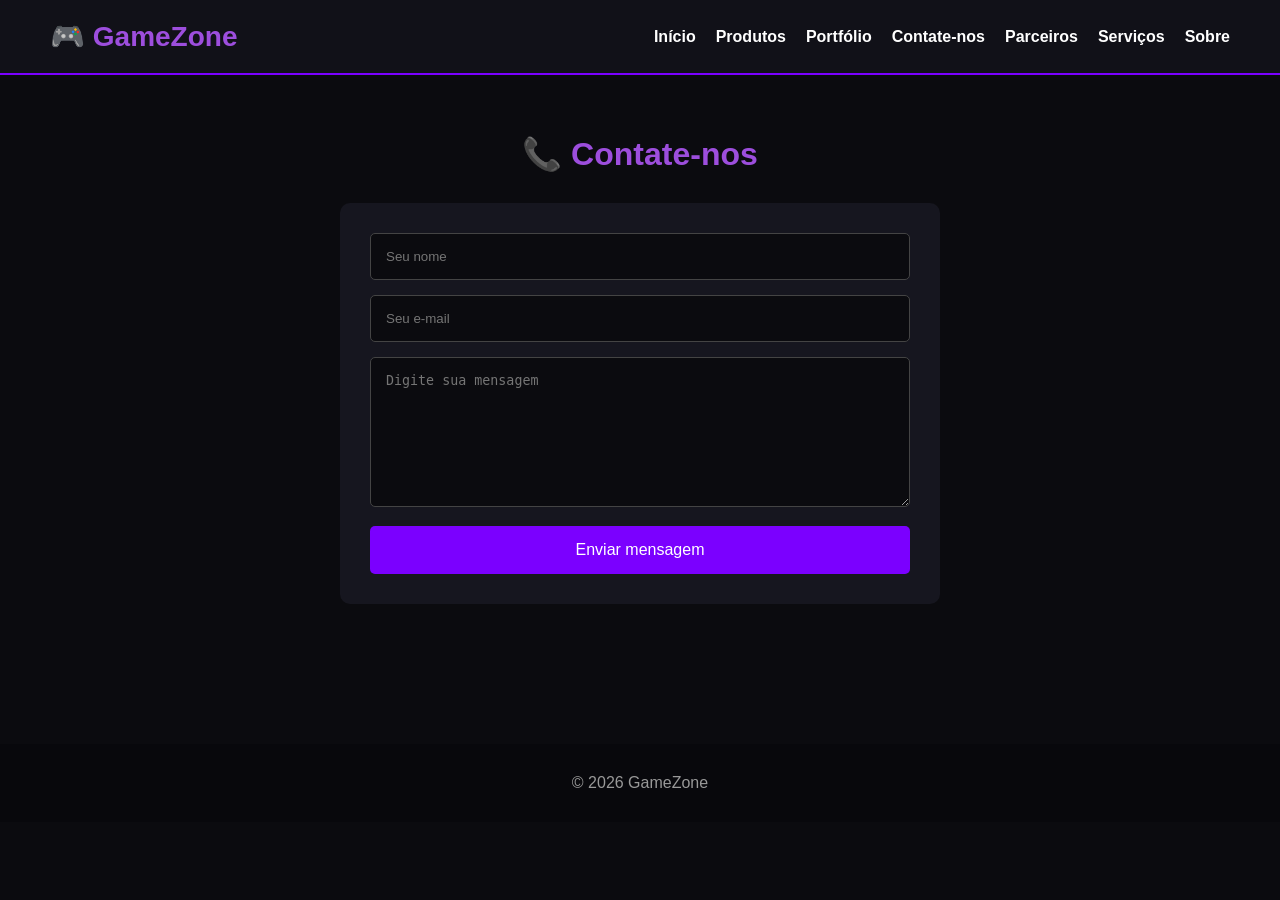
==== contate-nos.html @ f0b17eb0 "Initial commit" ====
<!DOCTYPE html>
<html lang="pt-BR">

<head>
    <meta charset="UTF-8">
    <meta name="viewport" content="width=device-width, initial-scale=1.0">
    <title>GameZone - Contate-nos</title>

    <style>
        * {
            margin: 0;
            padding: 0;
            box-sizing: border-box;
        }

        body {
            font-family: Arial, sans-serif;
            background: #0b0b0f;
            color: white;
        }

        header {
            background: #111118;
            padding: 20px 50px;
            display: flex;
            justify-content: space-between;
            align-items: center;
            border-bottom: 2px solid #7b00ff;
        }

        .logo {
            font-size: 28px;
            font-weight: bold;
            color: #9d4edd;
        }

        nav ul {
            list-style: none;
            display: flex;
            gap: 20px;
            flex-wrap: wrap;
        }

        nav a {
            color: white;
            text-decoration: none;
            font-weight: bold;
        }

        nav a:hover {
            color: #9d4edd;
        }

        main {
            padding: 60px 10%;
        }

        h1 {
            text-align: center;
            color: #9d4edd;
            margin-bottom: 30px;
        }

        form {
            max-width: 600px;
            margin: auto;
            background: #16161f;
            padding: 30px;
            border-radius: 10px;
        }

        input,
        textarea {
            width: 100%;
            padding: 15px;
            margin-bottom: 15px;
            background: #0b0b0f;
            border: 1px solid #444;
            color: white;
            border-radius: 5px;
        }

        textarea {
            height: 150px;
        }

        button {
            width: 100%;
            padding: 15px;
            background: #7b00ff;
            color: white;
            border: none;
            border-radius: 5px;
            cursor: pointer;
            font-size: 16px;
        }

        button:hover {
            background: #a64dff;
        }

        footer {
            margin-top: 80px;
            padding: 30px;
            text-align: center;
            background: #08080c;
            color: #999;
        }
    </style>
</head>

<body>

<header>

    <div class="logo">🎮 GameZone</div>

    <nav>
        <ul>
            <li><a href="index.html">Início</a></li>
            <li><a href="produtos.html">Produtos</a></li>
            <li><a href="portfolio.html">Portfólio</a></li>
            <li><a href="contate-nos.html">Contate-nos</a></li>
            <li><a href="parceiros.html">Parceiros</a></li>
            <li><a href="servicos.html">Serviços</a></li>
            <li><a href="sobre.html">Sobre</a></li>
        </ul>
    </nav>

</header>

<main>

    <h1>📞 Contate-nos</h1>

    <form>

        <input type="text" placeholder="Seu nome" required>

        <input type="email" placeholder="Seu e-mail" required>

        <textarea placeholder="Digite sua mensagem"></textarea>

        <button type="submit">
            Enviar mensagem
        </button>

    </form>

</main>

<footer>
    © 2026 GameZone
</footer>

</body>
</html>
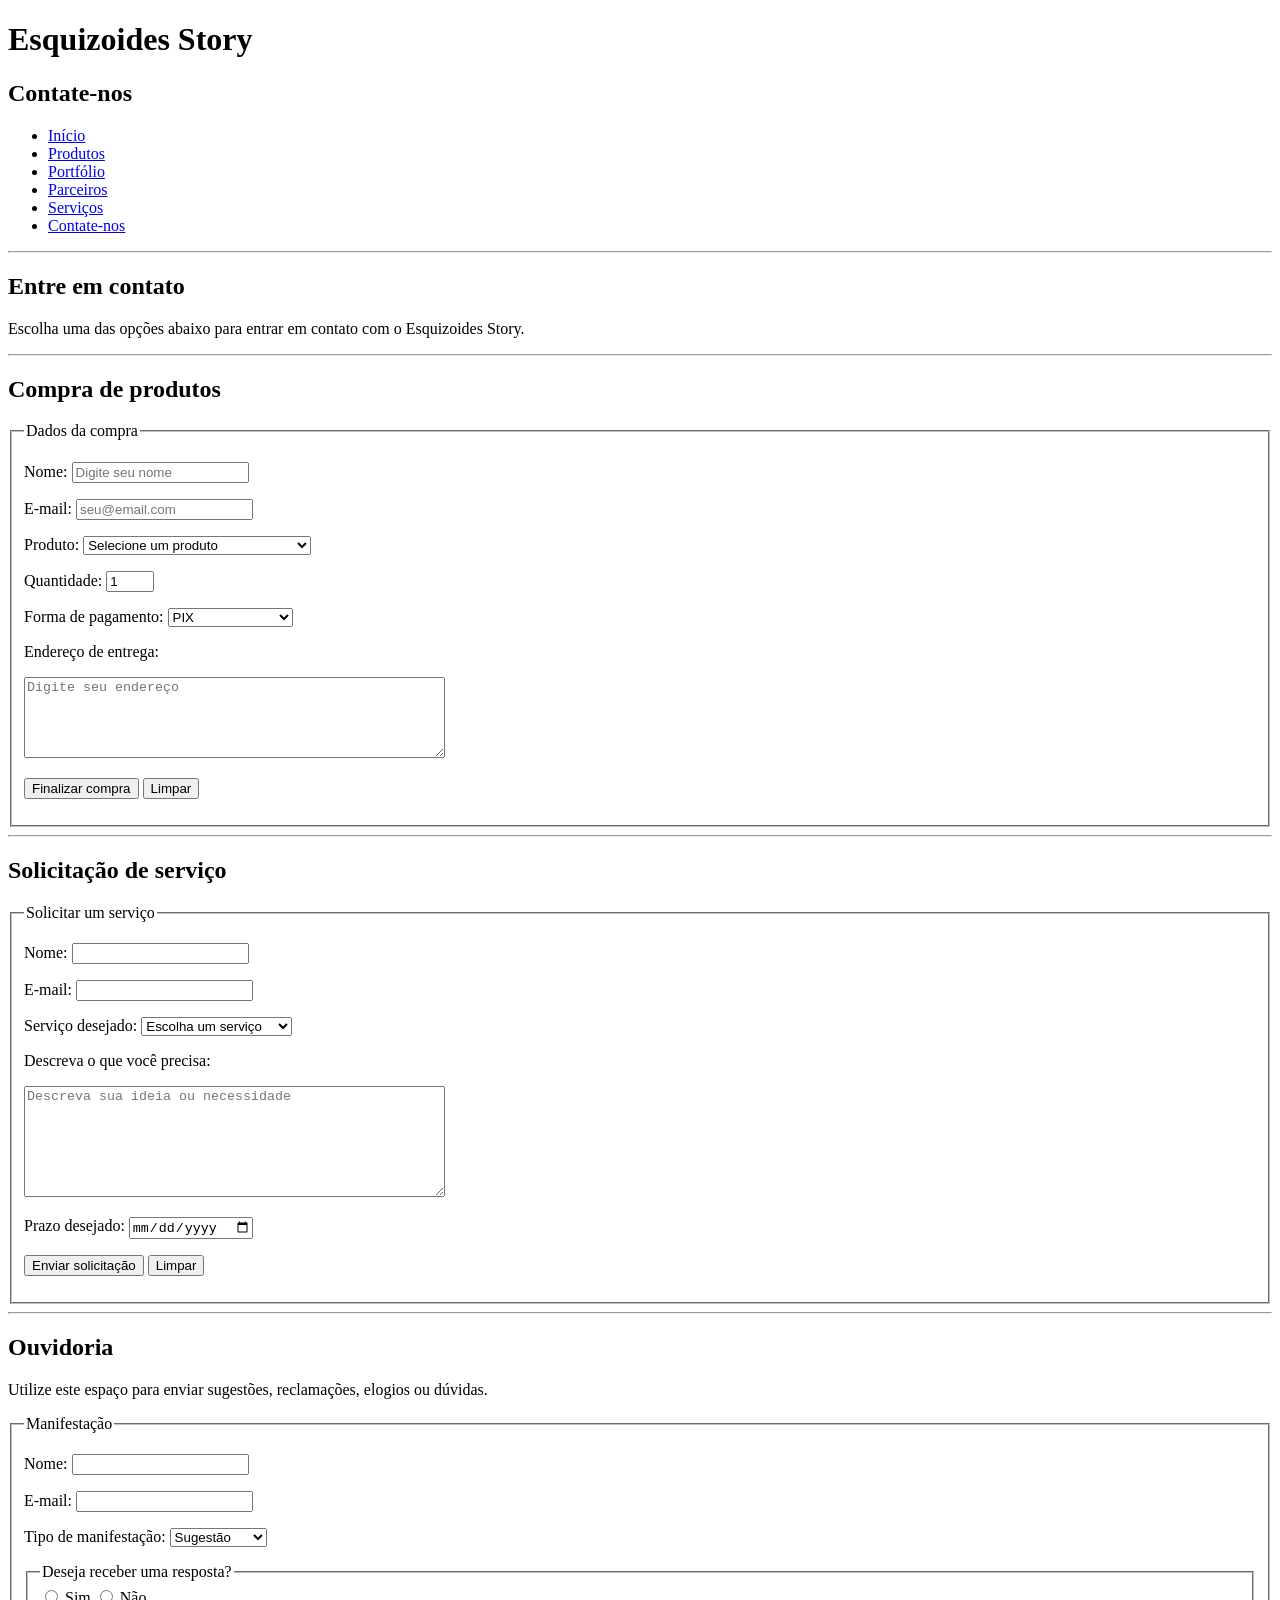
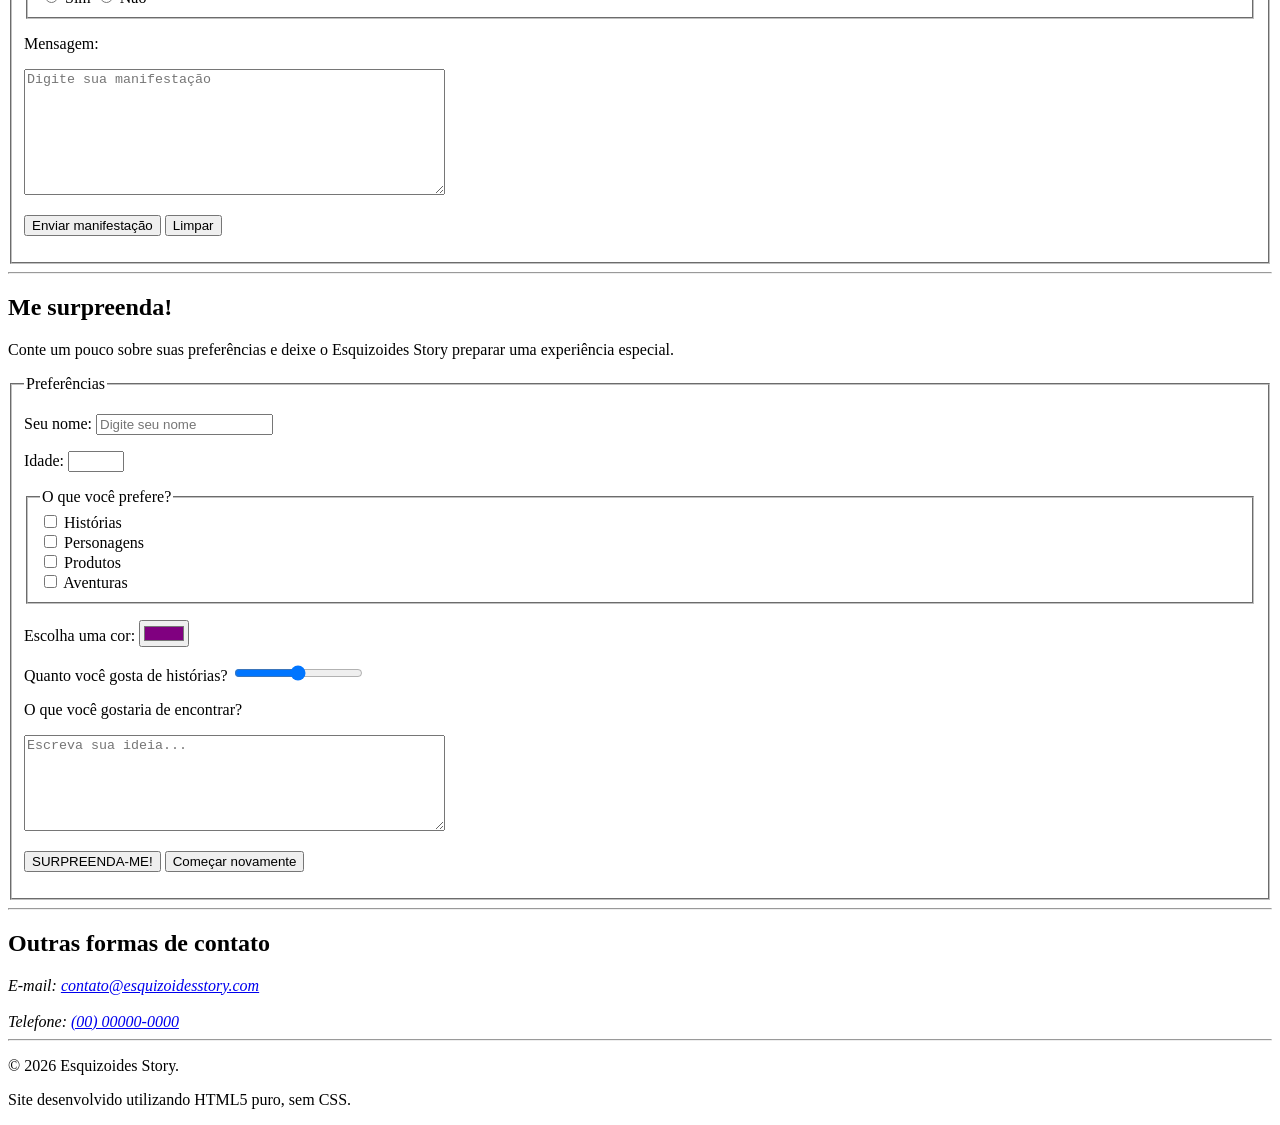
==== commit 84ad7204: "inverno" ====
--- a/contate-nos.html
+++ b/contate-nos.html
@@ -1,157 +1,660 @@
+
 <!DOCTYPE html>
 <html lang="pt-BR">
 
 <head>
     <meta charset="UTF-8">
     <meta name="viewport" content="width=device-width, initial-scale=1.0">
-    <title>GameZone - Contate-nos</title>
-
-    <style>
-        * {
-            margin: 0;
-            padding: 0;
-            box-sizing: border-box;
-        }
-
-        body {
-            font-family: Arial, sans-serif;
-            background: #0b0b0f;
-            color: white;
-        }
-
-        header {
-            background: #111118;
-            padding: 20px 50px;
-            display: flex;
-            justify-content: space-between;
-            align-items: center;
-            border-bottom: 2px solid #7b00ff;
-        }
-
-        .logo {
-            font-size: 28px;
-            font-weight: bold;
-            color: #9d4edd;
-        }
-
-        nav ul {
-            list-style: none;
-            display: flex;
-            gap: 20px;
-            flex-wrap: wrap;
-        }
-
-        nav a {
-            color: white;
-            text-decoration: none;
-            font-weight: bold;
-        }
-
-        nav a:hover {
-            color: #9d4edd;
-        }
-
-        main {
-            padding: 60px 10%;
-        }
-
-        h1 {
-            text-align: center;
-            color: #9d4edd;
-            margin-bottom: 30px;
-        }
-
-        form {
-            max-width: 600px;
-            margin: auto;
-            background: #16161f;
-            padding: 30px;
-            border-radius: 10px;
-        }
-
-        input,
-        textarea {
-            width: 100%;
-            padding: 15px;
-            margin-bottom: 15px;
-            background: #0b0b0f;
-            border: 1px solid #444;
-            color: white;
-            border-radius: 5px;
-        }
-
-        textarea {
-            height: 150px;
-        }
-
-        button {
-            width: 100%;
-            padding: 15px;
-            background: #7b00ff;
-            color: white;
-            border: none;
-            border-radius: 5px;
-            cursor: pointer;
-            font-size: 16px;
-        }
-
-        button:hover {
-            background: #a64dff;
-        }
-
-        footer {
-            margin-top: 80px;
-            padding: 30px;
-            text-align: center;
-            background: #08080c;
-            color: #999;
-        }
-    </style>
+    <meta name="description" content="Entre em contato com o Esquizoides Story.">
+    <title>Contate-nos - Esquizoides Story</title>
 </head>
 
 <body>
 
-<header>
-
-    <div class="logo">🎮 GameZone</div>
-
-    <nav>
-        <ul>
-            <li><a href="index.html">Início</a></li>
-            <li><a href="produtos.html">Produtos</a></li>
-            <li><a href="portfolio.html">Portfólio</a></li>
-            <li><a href="contate-nos.html">Contate-nos</a></li>
-            <li><a href="parceiros.html">Parceiros</a></li>
-            <li><a href="servicos.html">Serviços</a></li>
-            <li><a href="sobre.html">Sobre</a></li>
-        </ul>
-    </nav>
-
-</header>
-
-<main>
-
-    <h1>📞 Contate-nos</h1>
-
-    <form>
-
-        <input type="text" placeholder="Seu nome" required>
-
-        <input type="email" placeholder="Seu e-mail" required>
-
-        <textarea placeholder="Digite sua mensagem"></textarea>
-
-        <button type="submit">
-            Enviar mensagem
-        </button>
-
-    </form>
-
-</main>
-
-<footer>
-    © 2026 GameZone
-</footer>
+    <header>
+
+        <h1>Esquizoides Story</h1>
+        <h2>Contate-nos</h2>
+
+        <nav aria-label="Navegação principal">
+            <ul>
+                <li><a href="index.html">Início</a></li>
+                <li><a href="produtos.html">Produtos</a></li>
+                <li><a href="portfolio.html">Portfólio</a></li>
+                <li><a href="parceiros.html">Parceiros</a></li>
+                <li><a href="servicos.html">Serviços</a></li>
+                <li><a href="contate-nos.html">Contate-nos</a></li>
+            </ul>
+        </nav>
+
+    </header>
+
+    <hr>
+
+    <main>
+
+        <section>
+
+            <h2>Entre em contato</h2>
+
+            <p>
+                Escolha uma das opções abaixo para entrar
+                em contato com o Esquizoides Story.
+            </p>
+
+        </section>
+
+        <hr>
+
+        <!-- FORMULÁRIO DE COMPRA -->
+
+        <section>
+
+            <h2>Compra de produtos</h2>
+
+            <form>
+
+                <fieldset>
+
+                    <legend>Dados da compra</legend>
+
+                    <p>
+                        <label for="nome-compra">
+                            Nome:
+                        </label>
+
+                        <input
+                            type="text"
+                            id="nome-compra"
+                            name="nome-compra"
+                            placeholder="Digite seu nome"
+                            autocomplete="name"
+                            required
+                        >
+                    </p>
+
+                    <p>
+                        <label for="email-compra">
+                            E-mail:
+                        </label>
+
+                        <input
+                            type="email"
+                            id="email-compra"
+                            name="email-compra"
+                            placeholder="seu@email.com"
+                            autocomplete="email"
+                            required
+                        >
+                    </p>
+
+                    <p>
+                        <label for="produto">
+                            Produto:
+                        </label>
+
+                        <select
+                            id="produto"
+                            name="produto"
+                            required
+                        >
+
+                            <option value="">
+                                Selecione um produto
+                            </option>
+
+                            <option value="livro">
+                                Livro Esquizoides Story - R$ 49,90
+                            </option>
+
+                            <option value="camiseta">
+                                Camiseta Esquizoides - R$ 79,90
+                            </option>
+
+                            <option value="poster">
+                                Poster Esquizoides - R$ 29,90
+                            </option>
+
+                            <option value="kit">
+                                Kit Especial - R$ 119,90
+                            </option>
+
+                        </select>
+                    </p>
+
+                    <p>
+                        <label for="quantidade">
+                            Quantidade:
+                        </label>
+
+                        <input
+                            type="number"
+                            id="quantidade"
+                            name="quantidade"
+                            min="1"
+                            max="20"
+                            value="1"
+                            required
+                        >
+                    </p>
+
+                    <p>
+                        <label for="pagamento">
+                            Forma de pagamento:
+                        </label>
+
+                        <select
+                            id="pagamento"
+                            name="pagamento"
+                        >
+
+                            <option value="pix">PIX</option>
+                            <option value="credito">
+                                Cartão de crédito
+                            </option>
+                            <option value="debito">
+                                Cartão de débito
+                            </option>
+                            <option value="boleto">
+                                Boleto
+                            </option>
+
+                        </select>
+                    </p>
+
+                    <p>
+                        <label for="endereco">
+                            Endereço de entrega:
+                        </label>
+                    </p>
+
+                    <textarea
+                        id="endereco"
+                        name="endereco"
+                        rows="5"
+                        cols="50"
+                        placeholder="Digite seu endereço"
+                        autocomplete="street-address"
+                        required
+                    ></textarea>
+
+                    <p>
+                        <button type="submit">
+                            Finalizar compra
+                        </button>
+
+                        <button type="reset">
+                            Limpar
+                        </button>
+                    </p>
+
+                </fieldset>
+
+            </form>
+
+        </section>
+
+        <hr>
+
+        <!-- FORMULÁRIO DE SERVIÇO -->
+
+        <section>
+
+            <h2>Solicitação de serviço</h2>
+
+            <form>
+
+                <fieldset>
+
+                    <legend>Solicitar um serviço</legend>
+
+                    <p>
+                        <label for="nome-servico">
+                            Nome:
+                        </label>
+
+                        <input
+                            type="text"
+                            id="nome-servico"
+                            name="nome-servico"
+                            required
+                        >
+                    </p>
+
+                    <p>
+                        <label for="email-servico">
+                            E-mail:
+                        </label>
+
+                        <input
+                            type="email"
+                            id="email-servico"
+                            name="email-servico"
+                            required
+                        >
+                    </p>
+
+                    <p>
+                        <label for="tipo-servico">
+                            Serviço desejado:
+                        </label>
+
+                        <select
+                            id="tipo-servico"
+                            name="tipo-servico"
+                            required
+                        >
+
+                            <option value="">
+                                Escolha um serviço
+                            </option>
+
+                            <option value="conteudo">
+                                Criação de conteúdo
+                            </option>
+
+                            <option value="divulgacao">
+                                Divulgação
+                            </option>
+
+                            <option value="personalizado">
+                                Projeto personalizado
+                            </option>
+
+                            <option value="colaboracao">
+                                Colaboração
+                            </option>
+
+                        </select>
+                    </p>
+
+                    <p>
+                        <label for="descricao-servico">
+                            Descreva o que você precisa:
+                        </label>
+                    </p>
+
+                    <textarea
+                        id="descricao-servico"
+                        name="descricao-servico"
+                        rows="7"
+                        cols="50"
+                        placeholder="Descreva sua ideia ou necessidade"
+                        required
+                    ></textarea>
+
+                    <p>
+                        <label for="prazo">
+                            Prazo desejado:
+                        </label>
+
+                        <input
+                            type="date"
+                            id="prazo"
+                            name="prazo"
+                        >
+                    </p>
+
+                    <p>
+                        <button type="submit">
+                            Enviar solicitação
+                        </button>
+
+                        <button type="reset">
+                            Limpar
+                        </button>
+                    </p>
+
+                </fieldset>
+
+            </form>
+
+        </section>
+
+        <hr>
+
+        <!-- FORMULÁRIO DE OUVIDORIA -->
+
+        <section>
+
+            <h2>Ouvidoria</h2>
+
+            <p>
+                Utilize este espaço para enviar sugestões,
+                reclamações, elogios ou dúvidas.
+            </p>
+
+            <form>
+
+                <fieldset>
+
+                    <legend>Manifestação</legend>
+
+                    <p>
+                        <label for="nome-ouvidoria">
+                            Nome:
+                        </label>
+
+                        <input
+                            type="text"
+                            id="nome-ouvidoria"
+                            name="nome-ouvidoria"
+                        >
+                    </p>
+
+                    <p>
+                        <label for="email-ouvidoria">
+                            E-mail:
+                        </label>
+
+                        <input
+                            type="email"
+                            id="email-ouvidoria"
+                            name="email-ouvidoria"
+                        >
+                    </p>
+
+                    <p>
+                        <label for="tipo-manifestacao">
+                            Tipo de manifestação:
+                        </label>
+
+                        <select
+                            id="tipo-manifestacao"
+                            name="tipo-manifestacao"
+                            required
+                        >
+
+                            <option value="sugestao">
+                                Sugestão
+                            </option>
+
+                            <option value="reclamacao">
+                                Reclamação
+                            </option>
+
+                            <option value="elogio">
+                                Elogio
+                            </option>
+
+                            <option value="duvida">
+                                Dúvida
+                            </option>
+
+                            <option value="outro">
+                                Outro
+                            </option>
+
+                        </select>
+                    </p>
+
+                    <fieldset>
+
+                        <legend>
+                            Deseja receber uma resposta?
+                        </legend>
+
+                        <input
+                            type="radio"
+                            id="resposta-sim"
+                            name="resposta"
+                            value="sim"
+                        >
+
+                        <label for="resposta-sim">
+                            Sim
+                        </label>
+
+                        <input
+                            type="radio"
+                            id="resposta-nao"
+                            name="resposta"
+                            value="nao"
+                        >
+
+                        <label for="resposta-nao">
+                            Não
+                        </label>
+
+                    </fieldset>
+
+                    <p>
+                        <label for="mensagem-ouvidoria">
+                            Mensagem:
+                        </label>
+                    </p>
+
+                    <textarea
+                        id="mensagem-ouvidoria"
+                        name="mensagem-ouvidoria"
+                        rows="8"
+                        cols="50"
+                        placeholder="Digite sua manifestação"
+                        required
+                    ></textarea>
+
+                    <p>
+                        <button type="submit">
+                            Enviar manifestação
+                        </button>
+
+                        <button type="reset">
+                            Limpar
+                        </button>
+                    </p>
+
+                </fieldset>
+
+            </form>
+
+        </section>
+
+        <hr>
+
+        <!-- FORMULÁRIO ME SURPREENDA -->
+
+        <section>
+
+            <h2>Me surpreenda!</h2>
+
+            <p>
+                Conte um pouco sobre suas preferências e
+                deixe o Esquizoides Story preparar uma
+                experiência especial.
+            </p>
+
+            <form>
+
+                <fieldset>
+
+                    <legend>Preferências</legend>
+
+                    <p>
+                        <label for="nome-surpresa">
+                            Seu nome:
+                        </label>
+
+                        <input
+                            type="text"
+                            id="nome-surpresa"
+                            name="nome-surpresa"
+                            placeholder="Digite seu nome"
+                            required
+                        >
+                    </p>
+
+                    <p>
+                        <label for="idade">
+                            Idade:
+                        </label>
+
+                        <input
+                            type="number"
+                            id="idade"
+                            name="idade"
+                            min="1"
+                            max="120"
+                        >
+                    </p>
+
+                    <fieldset>
+
+                        <legend>
+                            O que você prefere?
+                        </legend>
+
+                        <input
+                            type="checkbox"
+                            id="preferencia-historias"
+                            name="preferencias"
+                            value="historias"
+                        >
+
+                        <label for="preferencia-historias">
+                            Histórias
+                        </label>
+
+                        <br>
+
+                        <input
+                            type="checkbox"
+                            id="preferencia-personagens"
+                            name="preferencias"
+                            value="personagens"
+                        >
+
+                        <label for="preferencia-personagens">
+                            Personagens
+                        </label>
+
+                        <br>
+
+                        <input
+                            type="checkbox"
+                            id="preferencia-produtos"
+                            name="preferencias"
+                            value="produtos"
+                        >
+
+                        <label for="preferencia-produtos">
+                            Produtos
+                        </label>
+
+                        <br>
+
+                        <input
+                            type="checkbox"
+                            id="preferencia-aventuras"
+                            name="preferencias"
+                            value="aventuras"
+                        >
+
+                        <label for="preferencia-aventuras">
+                            Aventuras
+                        </label>
+
+                    </fieldset>
+
+                    <p>
+                        <label for="cor">
+                            Escolha uma cor:
+                        </label>
+
+                        <input
+                            type="color"
+                            id="cor"
+                            name="cor"
+                            value="#800080"
+                        >
+                    </p>
+
+                    <p>
+                        <label for="nivel">
+                            Quanto você gosta de histórias?
+                        </label>
+
+                        <input
+                            type="range"
+                            id="nivel"
+                            name="nivel"
+                            min="0"
+                            max="10"
+                            value="5"
+                        >
+                    </p>
+
+                    <p>
+                        <label for="surpresa">
+                            O que você gostaria de encontrar?
+                        </label>
+                    </p>
+
+                    <textarea
+                        id="surpresa"
+                        name="surpresa"
+                        rows="6"
+                        cols="50"
+                        placeholder="Escreva sua ideia..."
+                    ></textarea>
+
+                    <p>
+                        <button type="submit">
+                            SURPREENDA-ME!
+                        </button>
+
+                        <button type="reset">
+                            Começar novamente
+                        </button>
+                    </p>
+
+                </fieldset>
+
+            </form>
+
+        </section>
+
+        <hr>
+
+        <section>
+
+            <h2>Outras formas de contato</h2>
+
+            <address>
+
+                E-mail:
+                <a href="mailto:contato@esquizoidesstory.com">
+                    contato@esquizoidesstory.com
+                </a>
+
+                <br><br>
+
+                Telefone:
+                <a href="tel:+5500000000000">
+                    (00) 00000-0000
+                </a>
+
+            </address>
+
+        </section>
+
+    </main>
+
+    <hr>
+
+    <footer>
+
+        <p>
+            &copy; 2026 Esquizoides Story.
+        </p>
+
+        <p>
+            Site desenvolvido utilizando HTML5 puro,
+            sem CSS.
+        </p>
+
+    </footer>
 
 </body>
+
 </html>
+
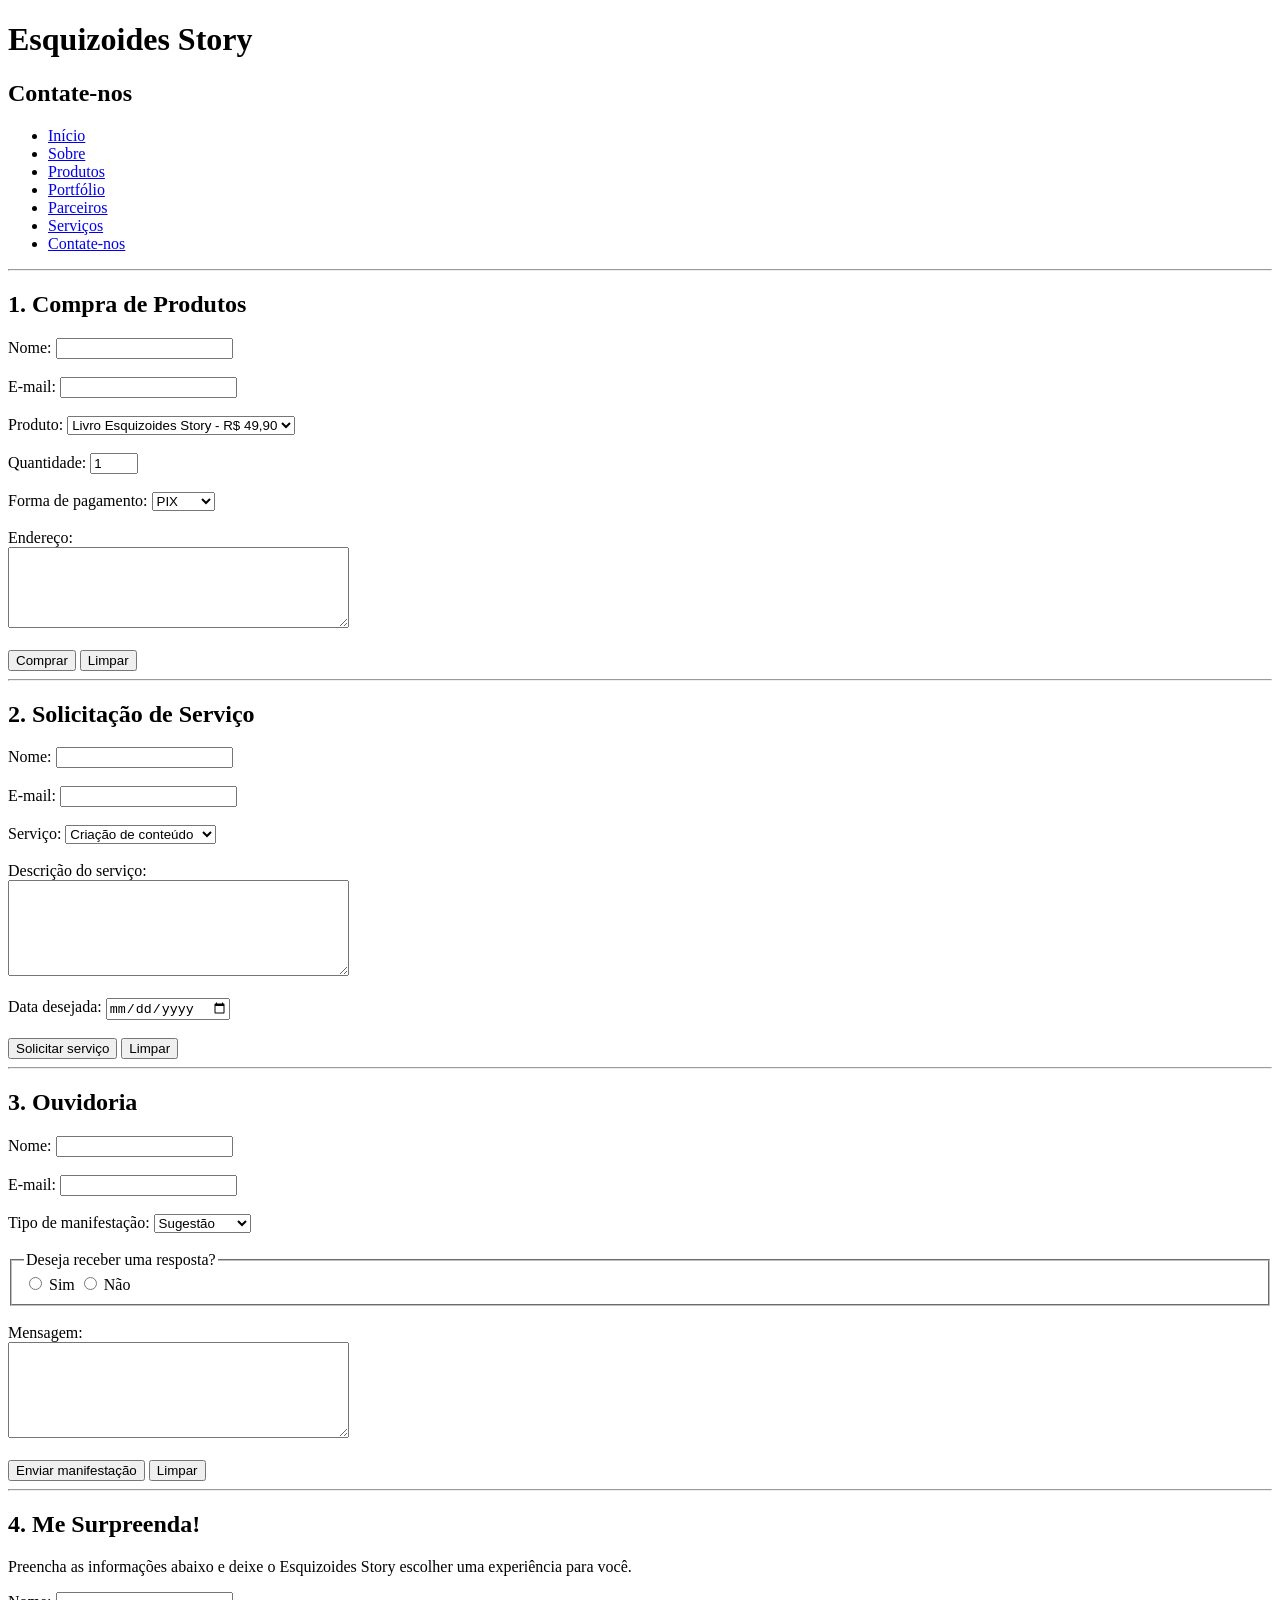
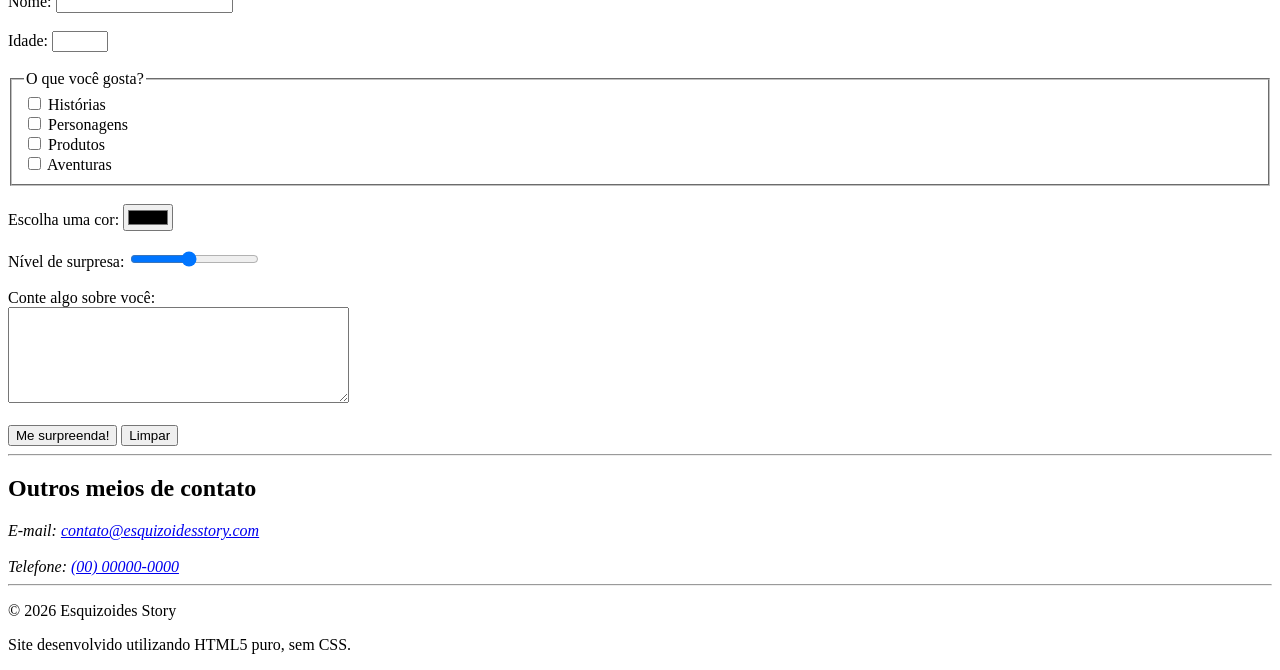
==== commit f456f53e: "again" ====
--- a/contate-nos.html
+++ b/contate-nos.html
@@ -1,11 +1,9 @@
-
 <!DOCTYPE html>
 <html lang="pt-BR">
 
 <head>
     <meta charset="UTF-8">
     <meta name="viewport" content="width=device-width, initial-scale=1.0">
-    <meta name="description" content="Entre em contato com o Esquizoides Story.">
     <title>Contate-nos - Esquizoides Story</title>
 </head>
 
@@ -16,9 +14,10 @@
         <h1>Esquizoides Story</h1>
         <h2>Contate-nos</h2>
 
-        <nav aria-label="Navegação principal">
+        <nav>
             <ul>
                 <li><a href="index.html">Início</a></li>
+                <li><a href="sobre.html">Sobre</a></li>
                 <li><a href="produtos.html">Produtos</a></li>
                 <li><a href="portfolio.html">Portfólio</a></li>
                 <li><a href="parceiros.html">Parceiros</a></li>
@@ -33,582 +32,492 @@
 
     <main>
 
+        <!-- FORMULÁRIO 1 -->
+
         <section>
 
-            <h2>Entre em contato</h2>
-
-            <p>
-                Escolha uma das opções abaixo para entrar
-                em contato com o Esquizoides Story.
-            </p>
+            <h2>1. Compra de Produtos</h2>
+
+            <form>
+
+                <label for="nomeCompra">
+                    Nome:
+                </label>
+
+                <input
+                    type="text"
+                    id="nomeCompra"
+                    name="nomeCompra"
+                    required
+                >
+
+                <br><br>
+
+                <label for="emailCompra">
+                    E-mail:
+                </label>
+
+                <input
+                    type="email"
+                    id="emailCompra"
+                    name="emailCompra"
+                    required
+                >
+
+                <br><br>
+
+                <label for="produto">
+                    Produto:
+                </label>
+
+                <select id="produto" name="produto">
+
+                    <option value="livro">
+                        Livro Esquizoides Story - R$ 49,90
+                    </option>
+
+                    <option value="camiseta">
+                        Camiseta - R$ 79,90
+                    </option>
+
+                    <option value="poster">
+                        Poster - R$ 29,90
+                    </option>
+
+                    <option value="kit">
+                        Kit Especial - R$ 119,90
+                    </option>
+
+                </select>
+
+                <br><br>
+
+                <label for="quantidade">
+                    Quantidade:
+                </label>
+
+                <input
+                    type="number"
+                    id="quantidade"
+                    name="quantidade"
+                    min="1"
+                    max="20"
+                    value="1"
+                >
+
+                <br><br>
+
+                <label for="pagamento">
+                    Forma de pagamento:
+                </label>
+
+                <select id="pagamento" name="pagamento">
+
+                    <option value="pix">PIX</option>
+                    <option value="cartao">Cartão</option>
+                    <option value="boleto">Boleto</option>
+
+                </select>
+
+                <br><br>
+
+                <label for="endereco">
+                    Endereço:
+                </label>
+
+                <br>
+
+                <textarea
+                    id="endereco"
+                    name="endereco"
+                    rows="5"
+                    cols="40"
+                ></textarea>
+
+                <br><br>
+
+                <button type="submit">
+                    Comprar
+                </button>
+
+                <button type="reset">
+                    Limpar
+                </button>
+
+            </form>
 
         </section>
 
         <hr>
 
-        <!-- FORMULÁRIO DE COMPRA -->
+        <!-- FORMULÁRIO 2 -->
 
         <section>
 
-            <h2>Compra de produtos</h2>
+            <h2>2. Solicitação de Serviço</h2>
 
             <form>
 
+                <label for="nomeServico">
+                    Nome:
+                </label>
+
+                <input
+                    type="text"
+                    id="nomeServico"
+                    name="nomeServico"
+                    required
+                >
+
+                <br><br>
+
+                <label for="emailServico">
+                    E-mail:
+                </label>
+
+                <input
+                    type="email"
+                    id="emailServico"
+                    name="emailServico"
+                    required
+                >
+
+                <br><br>
+
+                <label for="tipoServico">
+                    Serviço:
+                </label>
+
+                <select
+                    id="tipoServico"
+                    name="tipoServico"
+                >
+
+                    <option value="conteudo">
+                        Criação de conteúdo
+                    </option>
+
+                    <option value="divulgacao">
+                        Divulgação
+                    </option>
+
+                    <option value="personalizado">
+                        Projeto personalizado
+                    </option>
+
+                    <option value="colaboracao">
+                        Colaboração
+                    </option>
+
+                </select>
+
+                <br><br>
+
+                <label for="descricaoServico">
+                    Descrição do serviço:
+                </label>
+
+                <br>
+
+                <textarea
+                    id="descricaoServico"
+                    name="descricaoServico"
+                    rows="6"
+                    cols="40"
+                ></textarea>
+
+                <br><br>
+
+                <label for="dataServico">
+                    Data desejada:
+                </label>
+
+                <input
+                    type="date"
+                    id="dataServico"
+                    name="dataServico"
+                >
+
+                <br><br>
+
+                <button type="submit">
+                    Solicitar serviço
+                </button>
+
+                <button type="reset">
+                    Limpar
+                </button>
+
+            </form>
+
+        </section>
+
+        <hr>
+
+        <!-- FORMULÁRIO 3 -->
+
+        <section>
+
+            <h2>3. Ouvidoria</h2>
+
+            <form>
+
+                <label for="nomeOuvidoria">
+                    Nome:
+                </label>
+
+                <input
+                    type="text"
+                    id="nomeOuvidoria"
+                    name="nomeOuvidoria"
+                >
+
+                <br><br>
+
+                <label for="emailOuvidoria">
+                    E-mail:
+                </label>
+
+                <input
+                    type="email"
+                    id="emailOuvidoria"
+                    name="emailOuvidoria"
+                >
+
+                <br><br>
+
+                <label for="tipoManifestacao">
+                    Tipo de manifestação:
+                </label>
+
+                <select
+                    id="tipoManifestacao"
+                    name="tipoManifestacao"
+                >
+
+                    <option value="sugestao">
+                        Sugestão
+                    </option>
+
+                    <option value="reclamacao">
+                        Reclamação
+                    </option>
+
+                    <option value="elogio">
+                        Elogio
+                    </option>
+
+                    <option value="duvida">
+                        Dúvida
+                    </option>
+
+                    <option value="outro">
+                        Outro
+                    </option>
+
+                </select>
+
+                <br><br>
+
                 <fieldset>
 
-                    <legend>Dados da compra</legend>
-
-                    <p>
-                        <label for="nome-compra">
-                            Nome:
-                        </label>
-
-                        <input
-                            type="text"
-                            id="nome-compra"
-                            name="nome-compra"
-                            placeholder="Digite seu nome"
-                            autocomplete="name"
-                            required
-                        >
-                    </p>
-
-                    <p>
-                        <label for="email-compra">
-                            E-mail:
-                        </label>
-
-                        <input
-                            type="email"
-                            id="email-compra"
-                            name="email-compra"
-                            placeholder="seu@email.com"
-                            autocomplete="email"
-                            required
-                        >
-                    </p>
-
-                    <p>
-                        <label for="produto">
-                            Produto:
-                        </label>
-
-                        <select
-                            id="produto"
-                            name="produto"
-                            required
-                        >
-
-                            <option value="">
-                                Selecione um produto
-                            </option>
-
-                            <option value="livro">
-                                Livro Esquizoides Story - R$ 49,90
-                            </option>
-
-                            <option value="camiseta">
-                                Camiseta Esquizoides - R$ 79,90
-                            </option>
-
-                            <option value="poster">
-                                Poster Esquizoides - R$ 29,90
-                            </option>
-
-                            <option value="kit">
-                                Kit Especial - R$ 119,90
-                            </option>
-
-                        </select>
-                    </p>
-
-                    <p>
-                        <label for="quantidade">
-                            Quantidade:
-                        </label>
-
-                        <input
-                            type="number"
-                            id="quantidade"
-                            name="quantidade"
-                            min="1"
-                            max="20"
-                            value="1"
-                            required
-                        >
-                    </p>
-
-                    <p>
-                        <label for="pagamento">
-                            Forma de pagamento:
-                        </label>
-
-                        <select
-                            id="pagamento"
-                            name="pagamento"
-                        >
-
-                            <option value="pix">PIX</option>
-                            <option value="credito">
-                                Cartão de crédito
-                            </option>
-                            <option value="debito">
-                                Cartão de débito
-                            </option>
-                            <option value="boleto">
-                                Boleto
-                            </option>
-
-                        </select>
-                    </p>
-
-                    <p>
-                        <label for="endereco">
-                            Endereço de entrega:
-                        </label>
-                    </p>
-
-                    <textarea
-                        id="endereco"
-                        name="endereco"
-                        rows="5"
-                        cols="50"
-                        placeholder="Digite seu endereço"
-                        autocomplete="street-address"
-                        required
-                    ></textarea>
-
-                    <p>
-                        <button type="submit">
-                            Finalizar compra
-                        </button>
-
-                        <button type="reset">
-                            Limpar
-                        </button>
-                    </p>
-
-                </fieldset>
-
-            </form>
-
-        </section>
-
-        <hr>
-
-        <!-- FORMULÁRIO DE SERVIÇO -->
-
-        <section>
-
-            <h2>Solicitação de serviço</h2>
-
-            <form>
-
-                <fieldset>
-
-                    <legend>Solicitar um serviço</legend>
-
-                    <p>
-                        <label for="nome-servico">
-                            Nome:
-                        </label>
-
-                        <input
-                            type="text"
-                            id="nome-servico"
-                            name="nome-servico"
-                            required
-                        >
-                    </p>
-
-                    <p>
-                        <label for="email-servico">
-                            E-mail:
-                        </label>
-
-                        <input
-                            type="email"
-                            id="email-servico"
-                            name="email-servico"
-                            required
-                        >
-                    </p>
-
-                    <p>
-                        <label for="tipo-servico">
-                            Serviço desejado:
-                        </label>
-
-                        <select
-                            id="tipo-servico"
-                            name="tipo-servico"
-                            required
-                        >
-
-                            <option value="">
-                                Escolha um serviço
-                            </option>
-
-                            <option value="conteudo">
-                                Criação de conteúdo
-                            </option>
-
-                            <option value="divulgacao">
-                                Divulgação
-                            </option>
-
-                            <option value="personalizado">
-                                Projeto personalizado
-                            </option>
-
-                            <option value="colaboracao">
-                                Colaboração
-                            </option>
-
-                        </select>
-                    </p>
-
-                    <p>
-                        <label for="descricao-servico">
-                            Descreva o que você precisa:
-                        </label>
-                    </p>
-
-                    <textarea
-                        id="descricao-servico"
-                        name="descricao-servico"
-                        rows="7"
-                        cols="50"
-                        placeholder="Descreva sua ideia ou necessidade"
-                        required
-                    ></textarea>
-
-                    <p>
-                        <label for="prazo">
-                            Prazo desejado:
-                        </label>
-
-                        <input
-                            type="date"
-                            id="prazo"
-                            name="prazo"
-                        >
-                    </p>
-
-                    <p>
-                        <button type="submit">
-                            Enviar solicitação
-                        </button>
-
-                        <button type="reset">
-                            Limpar
-                        </button>
-                    </p>
-
-                </fieldset>
-
-            </form>
-
-        </section>
-
-        <hr>
-
-        <!-- FORMULÁRIO DE OUVIDORIA -->
-
-        <section>
-
-            <h2>Ouvidoria</h2>
-
-            <p>
-                Utilize este espaço para enviar sugestões,
-                reclamações, elogios ou dúvidas.
-            </p>
-
-            <form>
-
-                <fieldset>
-
-                    <legend>Manifestação</legend>
-
-                    <p>
-                        <label for="nome-ouvidoria">
-                            Nome:
-                        </label>
-
-                        <input
-                            type="text"
-                            id="nome-ouvidoria"
-                            name="nome-ouvidoria"
-                        >
-                    </p>
-
-                    <p>
-                        <label for="email-ouvidoria">
-                            E-mail:
-                        </label>
-
-                        <input
-                            type="email"
-                            id="email-ouvidoria"
-                            name="email-ouvidoria"
-                        >
-                    </p>
-
-                    <p>
-                        <label for="tipo-manifestacao">
-                            Tipo de manifestação:
-                        </label>
-
-                        <select
-                            id="tipo-manifestacao"
-                            name="tipo-manifestacao"
-                            required
-                        >
-
-                            <option value="sugestao">
-                                Sugestão
-                            </option>
-
-                            <option value="reclamacao">
-                                Reclamação
-                            </option>
-
-                            <option value="elogio">
-                                Elogio
-                            </option>
-
-                            <option value="duvida">
-                                Dúvida
-                            </option>
-
-                            <option value="outro">
-                                Outro
-                            </option>
-
-                        </select>
-                    </p>
-
-                    <fieldset>
-
-                        <legend>
-                            Deseja receber uma resposta?
-                        </legend>
-
+                    <legend>
+                        Deseja receber uma resposta?
+                    </legend>
+
+                    <label>
                         <input
                             type="radio"
-                            id="resposta-sim"
                             name="resposta"
                             value="sim"
                         >
-
-                        <label for="resposta-sim">
-                            Sim
-                        </label>
-
+                        Sim
+                    </label>
+
+                    <label>
                         <input
                             type="radio"
-                            id="resposta-nao"
                             name="resposta"
                             value="nao"
                         >
-
-                        <label for="resposta-nao">
-                            Não
-                        </label>
-
-                    </fieldset>
-
-                    <p>
-                        <label for="mensagem-ouvidoria">
-                            Mensagem:
-                        </label>
-                    </p>
-
-                    <textarea
-                        id="mensagem-ouvidoria"
-                        name="mensagem-ouvidoria"
-                        rows="8"
-                        cols="50"
-                        placeholder="Digite sua manifestação"
-                        required
-                    ></textarea>
-
-                    <p>
-                        <button type="submit">
-                            Enviar manifestação
-                        </button>
-
-                        <button type="reset">
-                            Limpar
-                        </button>
-                    </p>
+                        Não
+                    </label>
 
                 </fieldset>
 
+                <br>
+
+                <label for="mensagemOuvidoria">
+                    Mensagem:
+                </label>
+
+                <br>
+
+                <textarea
+                    id="mensagemOuvidoria"
+                    name="mensagemOuvidoria"
+                    rows="6"
+                    cols="40"
+                ></textarea>
+
+                <br><br>
+
+                <button type="submit">
+                    Enviar manifestação
+                </button>
+
+                <button type="reset">
+                    Limpar
+                </button>
+
             </form>
 
         </section>
 
         <hr>
 
-        <!-- FORMULÁRIO ME SURPREENDA -->
+        <!-- FORMULÁRIO 4 -->
 
         <section>
 
-            <h2>Me surpreenda!</h2>
+            <h2>4. Me Surpreenda!</h2>
 
             <p>
-                Conte um pouco sobre suas preferências e
-                deixe o Esquizoides Story preparar uma
-                experiência especial.
+                Preencha as informações abaixo e deixe
+                o Esquizoides Story escolher uma experiência
+                para você.
             </p>
 
             <form>
 
+                <label for="nomeSurpresa">
+                    Nome:
+                </label>
+
+                <input
+                    type="text"
+                    id="nomeSurpresa"
+                    name="nomeSurpresa"
+                >
+
+                <br><br>
+
+                <label for="idade">
+                    Idade:
+                </label>
+
+                <input
+                    type="number"
+                    id="idade"
+                    name="idade"
+                    min="1"
+                    max="120"
+                >
+
+                <br><br>
+
                 <fieldset>
 
-                    <legend>Preferências</legend>
-
-                    <p>
-                        <label for="nome-surpresa">
-                            Seu nome:
-                        </label>
-
-                        <input
-                            type="text"
-                            id="nome-surpresa"
-                            name="nome-surpresa"
-                            placeholder="Digite seu nome"
-                            required
-                        >
-                    </p>
-
-                    <p>
-                        <label for="idade">
-                            Idade:
-                        </label>
-
-                        <input
-                            type="number"
-                            id="idade"
-                            name="idade"
-                            min="1"
-                            max="120"
-                        >
-                    </p>
-
-                    <fieldset>
-
-                        <legend>
-                            O que você prefere?
-                        </legend>
-
+                    <legend>
+                        O que você gosta?
+                    </legend>
+
+                    <label>
                         <input
                             type="checkbox"
-                            id="preferencia-historias"
-                            name="preferencias"
+                            name="preferencia"
                             value="historias"
                         >
-
-                        <label for="preferencia-historias">
-                            Histórias
-                        </label>
-
-                        <br>
-
+                        Histórias
+                    </label>
+
+                    <br>
+
+                    <label>
                         <input
                             type="checkbox"
-                            id="preferencia-personagens"
-                            name="preferencias"
+                            name="preferencia"
                             value="personagens"
                         >
-
-                        <label for="preferencia-personagens">
-                            Personagens
-                        </label>
-
-                        <br>
-
+                        Personagens
+                    </label>
+
+                    <br>
+
+                    <label>
                         <input
                             type="checkbox"
-                            id="preferencia-produtos"
-                            name="preferencias"
+                            name="preferencia"
                             value="produtos"
                         >
-
-                        <label for="preferencia-produtos">
-                            Produtos
-                        </label>
-
-                        <br>
-
+                        Produtos
+                    </label>
+
+                    <br>
+
+                    <label>
                         <input
                             type="checkbox"
-                            id="preferencia-aventuras"
-                            name="preferencias"
+                            name="preferencia"
                             value="aventuras"
                         >
-
-                        <label for="preferencia-aventuras">
-                            Aventuras
-                        </label>
-
-                    </fieldset>
-
-                    <p>
-                        <label for="cor">
-                            Escolha uma cor:
-                        </label>
-
-                        <input
-                            type="color"
-                            id="cor"
-                            name="cor"
-                            value="#800080"
-                        >
-                    </p>
-
-                    <p>
-                        <label for="nivel">
-                            Quanto você gosta de histórias?
-                        </label>
-
-                        <input
-                            type="range"
-                            id="nivel"
-                            name="nivel"
-                            min="0"
-                            max="10"
-                            value="5"
-                        >
-                    </p>
-
-                    <p>
-                        <label for="surpresa">
-                            O que você gostaria de encontrar?
-                        </label>
-                    </p>
-
-                    <textarea
-                        id="surpresa"
-                        name="surpresa"
-                        rows="6"
-                        cols="50"
-                        placeholder="Escreva sua ideia..."
-                    ></textarea>
-
-                    <p>
-                        <button type="submit">
-                            SURPREENDA-ME!
-                        </button>
-
-                        <button type="reset">
-                            Começar novamente
-                        </button>
-                    </p>
+                        Aventuras
+                    </label>
 
                 </fieldset>
 
+                <br>
+
+                <label for="cor">
+                    Escolha uma cor:
+                </label>
+
+                <input
+                    type="color"
+                    id="cor"
+                    name="cor"
+                >
+
+                <br><br>
+
+                <label for="nivel">
+                    Nível de surpresa:
+                </label>
+
+                <input
+                    type="range"
+                    id="nivel"
+                    name="nivel"
+                    min="1"
+                    max="10"
+                    value="5"
+                >
+
+                <br><br>
+
+                <label for="preferencias">
+                    Conte algo sobre você:
+                </label>
+
+                <br>
+
+                <textarea
+                    id="preferencias"
+                    name="preferencias"
+                    rows="6"
+                    cols="40"
+                ></textarea>
+
+                <br><br>
+
+                <button type="submit">
+                    Me surpreenda!
+                </button>
+
+                <button type="reset">
+                    Limpar
+                </button>
+
             </form>
 
         </section>
@@ -617,7 +526,7 @@
 
         <section>
 
-            <h2>Outras formas de contato</h2>
+            <h2>Outros meios de contato</h2>
 
             <address>
 
@@ -643,9 +552,7 @@
 
     <footer>
 
-        <p>
-            &copy; 2026 Esquizoides Story.
-        </p>
+        <p>&copy; 2026 Esquizoides Story</p>
 
         <p>
             Site desenvolvido utilizando HTML5 puro,
@@ -656,5 +563,4 @@
 
 </body>
 
-</html>
-
+</html>
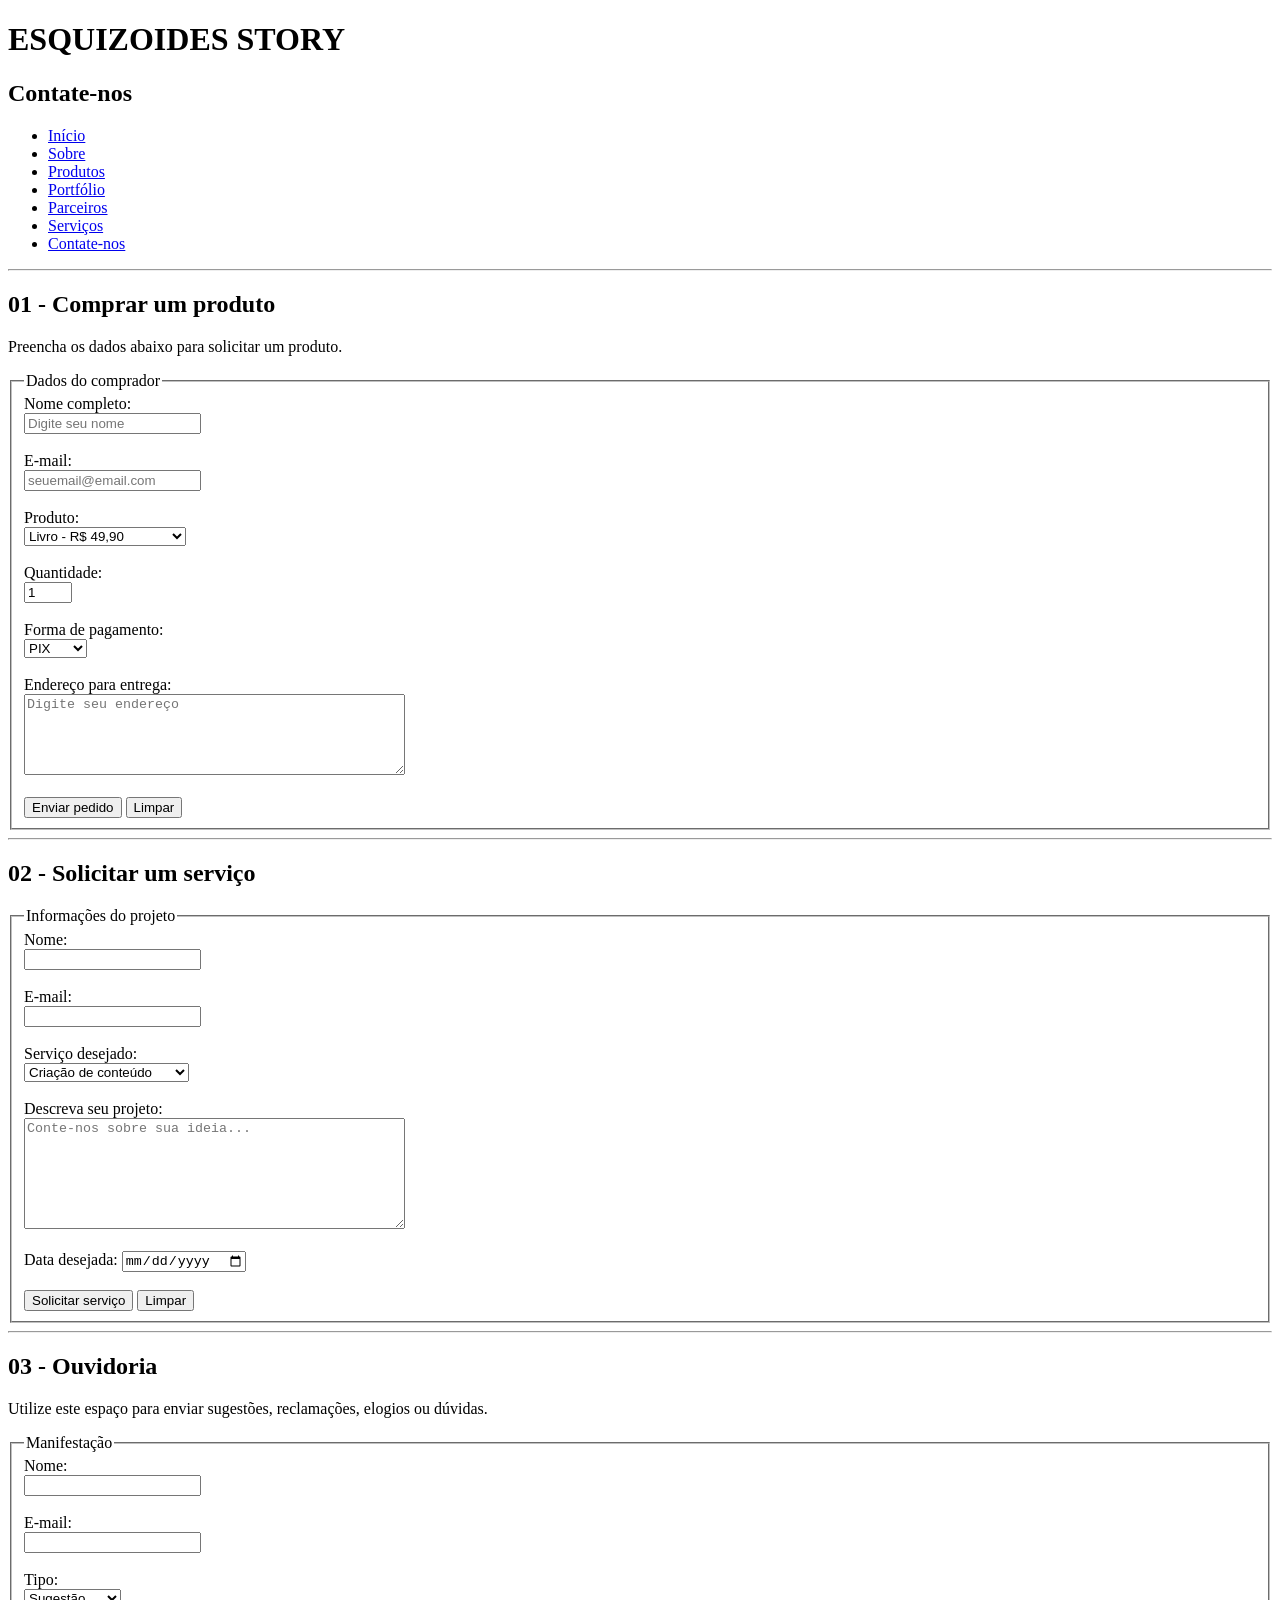
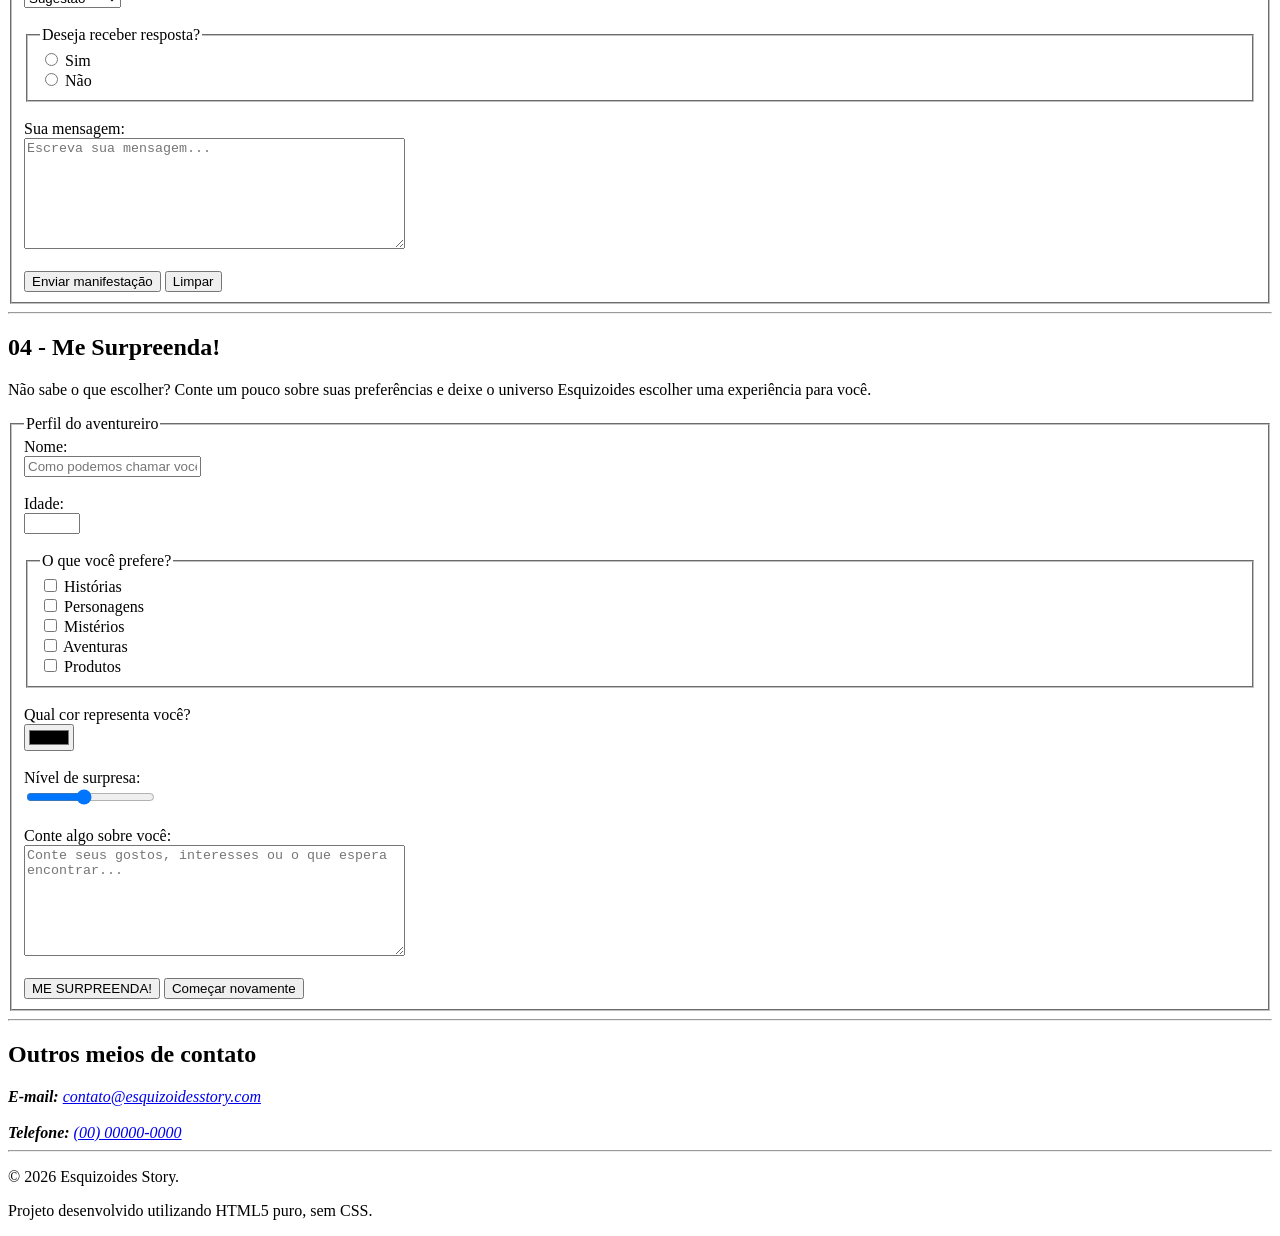
==== commit 7db58923: "cj" ====
--- a/contate-nos.html
+++ b/contate-nos.html
@@ -2,20 +2,29 @@
 <html lang="pt-BR">
 
 <head>
+
     <meta charset="UTF-8">
     <meta name="viewport" content="width=device-width, initial-scale=1.0">
+
+    <meta name="description"
+        content="Entre em contato com o Esquizoides Story.">
+
     <title>Contate-nos - Esquizoides Story</title>
+
 </head>
 
 <body>
 
     <header>
 
-        <h1>Esquizoides Story</h1>
+        <h1>ESQUIZOIDES STORY</h1>
+
         <h2>Contate-nos</h2>
 
         <nav>
+
             <ul>
+
                 <li><a href="index.html">Início</a></li>
                 <li><a href="sobre.html">Sobre</a></li>
                 <li><a href="produtos.html">Produtos</a></li>
@@ -23,7 +32,9 @@
                 <li><a href="parceiros.html">Parceiros</a></li>
                 <li><a href="servicos.html">Serviços</a></li>
                 <li><a href="contate-nos.html">Contate-nos</a></li>
+
             </ul>
+
         </nav>
 
     </header>
@@ -36,113 +47,152 @@
 
         <section>
 
-            <h2>1. Compra de Produtos</h2>
+            <h2>01 - Comprar um produto</h2>
+
+            <p>
+                Preencha os dados abaixo para solicitar um produto.
+            </p>
 
             <form>
 
-                <label for="nomeCompra">
-                    Nome:
-                </label>
-
-                <input
-                    type="text"
-                    id="nomeCompra"
-                    name="nomeCompra"
-                    required
-                >
-
-                <br><br>
-
-                <label for="emailCompra">
-                    E-mail:
-                </label>
-
-                <input
-                    type="email"
-                    id="emailCompra"
-                    name="emailCompra"
-                    required
-                >
-
-                <br><br>
-
-                <label for="produto">
-                    Produto:
-                </label>
-
-                <select id="produto" name="produto">
-
-                    <option value="livro">
-                        Livro Esquizoides Story - R$ 49,90
-                    </option>
-
-                    <option value="camiseta">
-                        Camiseta - R$ 79,90
-                    </option>
-
-                    <option value="poster">
-                        Poster - R$ 29,90
-                    </option>
-
-                    <option value="kit">
-                        Kit Especial - R$ 119,90
-                    </option>
-
-                </select>
-
-                <br><br>
-
-                <label for="quantidade">
-                    Quantidade:
-                </label>
-
-                <input
-                    type="number"
-                    id="quantidade"
-                    name="quantidade"
-                    min="1"
-                    max="20"
-                    value="1"
-                >
-
-                <br><br>
-
-                <label for="pagamento">
-                    Forma de pagamento:
-                </label>
-
-                <select id="pagamento" name="pagamento">
-
-                    <option value="pix">PIX</option>
-                    <option value="cartao">Cartão</option>
-                    <option value="boleto">Boleto</option>
-
-                </select>
-
-                <br><br>
-
-                <label for="endereco">
-                    Endereço:
-                </label>
-
-                <br>
-
-                <textarea
-                    id="endereco"
-                    name="endereco"
-                    rows="5"
-                    cols="40"
-                ></textarea>
-
-                <br><br>
-
-                <button type="submit">
-                    Comprar
-                </button>
-
-                <button type="reset">
-                    Limpar
-                </button>
+                <fieldset>
+
+                    <legend>
+                        Dados do comprador
+                    </legend>
+
+                    <label for="nomeCompra">
+                        Nome completo:
+                    </label>
+
+                    <br>
+
+                    <input
+                        type="text"
+                        id="nomeCompra"
+                        name="nomeCompra"
+                        placeholder="Digite seu nome"
+                        required
+                    >
+
+                    <br><br>
+
+                    <label for="emailCompra">
+                        E-mail:
+                    </label>
+
+                    <br>
+
+                    <input
+                        type="email"
+                        id="emailCompra"
+                        name="emailCompra"
+                        placeholder="seuemail@email.com"
+                        required
+                    >
+
+                    <br><br>
+
+                    <label for="produtoCompra">
+                        Produto:
+                    </label>
+
+                    <br>
+
+                    <select
+                        id="produtoCompra"
+                        name="produtoCompra"
+                    >
+
+                        <option value="livro">
+                            Livro - R$ 49,90
+                        </option>
+
+                        <option value="camiseta">
+                            Camiseta - R$ 79,90
+                        </option>
+
+                        <option value="poster">
+                            Poster - R$ 29,90
+                        </option>
+
+                        <option value="kit">
+                            Kit Mistério - R$ 119,90
+                        </option>
+
+                    </select>
+
+                    <br><br>
+
+                    <label for="quantidade">
+                        Quantidade:
+                    </label>
+
+                    <br>
+
+                    <input
+                        type="number"
+                        id="quantidade"
+                        name="quantidade"
+                        min="1"
+                        max="20"
+                        value="1"
+                    >
+
+                    <br><br>
+
+                    <label for="pagamento">
+                        Forma de pagamento:
+                    </label>
+
+                    <br>
+
+                    <select
+                        id="pagamento"
+                        name="pagamento"
+                    >
+
+                        <option value="pix">
+                            PIX
+                        </option>
+
+                        <option value="cartao">
+                            Cartão
+                        </option>
+
+                        <option value="boleto">
+                            Boleto
+                        </option>
+
+                    </select>
+
+                    <br><br>
+
+                    <label for="endereco">
+                        Endereço para entrega:
+                    </label>
+
+                    <br>
+
+                    <textarea
+                        id="endereco"
+                        name="endereco"
+                        rows="5"
+                        cols="45"
+                        placeholder="Digite seu endereço"
+                    ></textarea>
+
+                    <br><br>
+
+                    <button type="submit">
+                        Enviar pedido
+                    </button>
+
+                    <button type="reset">
+                        Limpar
+                    </button>
+
+                </fieldset>
 
             </form>
 
@@ -154,99 +204,118 @@
 
         <section>
 
-            <h2>2. Solicitação de Serviço</h2>
+            <h2>02 - Solicitar um serviço</h2>
 
             <form>
 
-                <label for="nomeServico">
-                    Nome:
-                </label>
-
-                <input
-                    type="text"
-                    id="nomeServico"
-                    name="nomeServico"
-                    required
-                >
-
-                <br><br>
-
-                <label for="emailServico">
-                    E-mail:
-                </label>
-
-                <input
-                    type="email"
-                    id="emailServico"
-                    name="emailServico"
-                    required
-                >
-
-                <br><br>
-
-                <label for="tipoServico">
-                    Serviço:
-                </label>
-
-                <select
-                    id="tipoServico"
-                    name="tipoServico"
-                >
-
-                    <option value="conteudo">
-                        Criação de conteúdo
-                    </option>
-
-                    <option value="divulgacao">
-                        Divulgação
-                    </option>
-
-                    <option value="personalizado">
-                        Projeto personalizado
-                    </option>
-
-                    <option value="colaboracao">
-                        Colaboração
-                    </option>
-
-                </select>
-
-                <br><br>
-
-                <label for="descricaoServico">
-                    Descrição do serviço:
-                </label>
-
-                <br>
-
-                <textarea
-                    id="descricaoServico"
-                    name="descricaoServico"
-                    rows="6"
-                    cols="40"
-                ></textarea>
-
-                <br><br>
-
-                <label for="dataServico">
-                    Data desejada:
-                </label>
-
-                <input
-                    type="date"
-                    id="dataServico"
-                    name="dataServico"
-                >
-
-                <br><br>
-
-                <button type="submit">
-                    Solicitar serviço
-                </button>
-
-                <button type="reset">
-                    Limpar
-                </button>
+                <fieldset>
+
+                    <legend>
+                        Informações do projeto
+                    </legend>
+
+                    <label for="nomeServico">
+                        Nome:
+                    </label>
+
+                    <br>
+
+                    <input
+                        type="text"
+                        id="nomeServico"
+                        name="nomeServico"
+                        required
+                    >
+
+                    <br><br>
+
+                    <label for="emailServico">
+                        E-mail:
+                    </label>
+
+                    <br>
+
+                    <input
+                        type="email"
+                        id="emailServico"
+                        name="emailServico"
+                        required
+                    >
+
+                    <br><br>
+
+                    <label for="tipoServico">
+                        Serviço desejado:
+                    </label>
+
+                    <br>
+
+                    <select
+                        id="tipoServico"
+                        name="tipoServico"
+                    >
+
+                        <option value="conteudo">
+                            Criação de conteúdo
+                        </option>
+
+                        <option value="personagem">
+                            Criação de personagem
+                        </option>
+
+                        <option value="roteiro">
+                            Criação de roteiro
+                        </option>
+
+                        <option value="divulgacao">
+                            Divulgação
+                        </option>
+
+                        <option value="personalizado">
+                            Projeto personalizado
+                        </option>
+
+                    </select>
+
+                    <br><br>
+
+                    <label for="descricaoServico">
+                        Descreva seu projeto:
+                    </label>
+
+                    <br>
+
+                    <textarea
+                        id="descricaoServico"
+                        name="descricaoServico"
+                        rows="7"
+                        cols="45"
+                        placeholder="Conte-nos sobre sua ideia..."
+                    ></textarea>
+
+                    <br><br>
+
+                    <label for="dataServico">
+                        Data desejada:
+                    </label>
+
+                    <input
+                        type="date"
+                        id="dataServico"
+                        name="dataServico"
+                    >
+
+                    <br><br>
+
+                    <button type="submit">
+                        Solicitar serviço
+                    </button>
+
+                    <button type="reset">
+                        Limpar
+                    </button>
+
+                </fieldset>
 
             </form>
 
@@ -258,118 +327,146 @@
 
         <section>
 
-            <h2>3. Ouvidoria</h2>
+            <h2>03 - Ouvidoria</h2>
+
+            <p>
+                Utilize este espaço para enviar sugestões,
+                reclamações, elogios ou dúvidas.
+            </p>
 
             <form>
 
-                <label for="nomeOuvidoria">
-                    Nome:
-                </label>
-
-                <input
-                    type="text"
-                    id="nomeOuvidoria"
-                    name="nomeOuvidoria"
-                >
-
-                <br><br>
-
-                <label for="emailOuvidoria">
-                    E-mail:
-                </label>
-
-                <input
-                    type="email"
-                    id="emailOuvidoria"
-                    name="emailOuvidoria"
-                >
-
-                <br><br>
-
-                <label for="tipoManifestacao">
-                    Tipo de manifestação:
-                </label>
-
-                <select
-                    id="tipoManifestacao"
-                    name="tipoManifestacao"
-                >
-
-                    <option value="sugestao">
-                        Sugestão
-                    </option>
-
-                    <option value="reclamacao">
-                        Reclamação
-                    </option>
-
-                    <option value="elogio">
-                        Elogio
-                    </option>
-
-                    <option value="duvida">
-                        Dúvida
-                    </option>
-
-                    <option value="outro">
-                        Outro
-                    </option>
-
-                </select>
-
-                <br><br>
-
                 <fieldset>
 
                     <legend>
-                        Deseja receber uma resposta?
+                        Manifestação
                     </legend>
 
-                    <label>
-                        <input
-                            type="radio"
-                            name="resposta"
-                            value="sim"
-                        >
-                        Sim
-                    </label>
-
-                    <label>
-                        <input
-                            type="radio"
-                            name="resposta"
-                            value="nao"
-                        >
-                        Não
-                    </label>
+                    <label for="nomeOuvidoria">
+                        Nome:
+                    </label>
+
+                    <br>
+
+                    <input
+                        type="text"
+                        id="nomeOuvidoria"
+                        name="nomeOuvidoria"
+                    >
+
+                    <br><br>
+
+                    <label for="emailOuvidoria">
+                        E-mail:
+                    </label>
+
+                    <br>
+
+                    <input
+                        type="email"
+                        id="emailOuvidoria"
+                        name="emailOuvidoria"
+                    >
+
+                    <br><br>
+
+                    <label for="manifestacao">
+                        Tipo:
+                    </label>
+
+                    <br>
+
+                    <select
+                        id="manifestacao"
+                        name="manifestacao"
+                    >
+
+                        <option value="sugestao">
+                            Sugestão
+                        </option>
+
+                        <option value="reclamacao">
+                            Reclamação
+                        </option>
+
+                        <option value="elogio">
+                            Elogio
+                        </option>
+
+                        <option value="duvida">
+                            Dúvida
+                        </option>
+
+                        <option value="outro">
+                            Outro
+                        </option>
+
+                    </select>
+
+                    <br><br>
+
+                    <fieldset>
+
+                        <legend>
+                            Deseja receber resposta?
+                        </legend>
+
+                        <label>
+
+                            <input
+                                type="radio"
+                                name="resposta"
+                                value="sim"
+                            >
+
+                            Sim
+
+                        </label>
+
+                        <br>
+
+                        <label>
+
+                            <input
+                                type="radio"
+                                name="resposta"
+                                value="nao"
+                            >
+
+                            Não
+
+                        </label>
+
+                    </fieldset>
+
+                    <br>
+
+                    <label for="mensagem">
+                        Sua mensagem:
+                    </label>
+
+                    <br>
+
+                    <textarea
+                        id="mensagem"
+                        name="mensagem"
+                        rows="7"
+                        cols="45"
+                        placeholder="Escreva sua mensagem..."
+                    ></textarea>
+
+                    <br><br>
+
+                    <button type="submit">
+                        Enviar manifestação
+                    </button>
+
+                    <button type="reset">
+                        Limpar
+                    </button>
 
                 </fieldset>
 
-                <br>
-
-                <label for="mensagemOuvidoria">
-                    Mensagem:
-                </label>
-
-                <br>
-
-                <textarea
-                    id="mensagemOuvidoria"
-                    name="mensagemOuvidoria"
-                    rows="6"
-                    cols="40"
-                ></textarea>
-
-                <br><br>
-
-                <button type="submit">
-                    Enviar manifestação
-                </button>
-
-                <button type="reset">
-                    Limpar
-                </button>
-
             </form>
 
         </section>
@@ -380,144 +477,188 @@
 
         <section>
 
-            <h2>4. Me Surpreenda!</h2>
+            <h2>04 - Me Surpreenda!</h2>
 
             <p>
-                Preencha as informações abaixo e deixe
-                o Esquizoides Story escolher uma experiência
-                para você.
+                Não sabe o que escolher? Conte um pouco sobre
+                suas preferências e deixe o universo Esquizoides
+                escolher uma experiência para você.
             </p>
 
             <form>
 
-                <label for="nomeSurpresa">
-                    Nome:
-                </label>
-
-                <input
-                    type="text"
-                    id="nomeSurpresa"
-                    name="nomeSurpresa"
-                >
-
-                <br><br>
-
-                <label for="idade">
-                    Idade:
-                </label>
-
-                <input
-                    type="number"
-                    id="idade"
-                    name="idade"
-                    min="1"
-                    max="120"
-                >
-
-                <br><br>
-
                 <fieldset>
 
                     <legend>
-                        O que você gosta?
+                        Perfil do aventureiro
                     </legend>
 
-                    <label>
-                        <input
-                            type="checkbox"
-                            name="preferencia"
-                            value="historias"
-                        >
-                        Histórias
-                    </label>
-
-                    <br>
-
-                    <label>
-                        <input
-                            type="checkbox"
-                            name="preferencia"
-                            value="personagens"
-                        >
-                        Personagens
-                    </label>
-
-                    <br>
-
-                    <label>
-                        <input
-                            type="checkbox"
-                            name="preferencia"
-                            value="produtos"
-                        >
-                        Produtos
-                    </label>
-
-                    <br>
-
-                    <label>
-                        <input
-                            type="checkbox"
-                            name="preferencia"
-                            value="aventuras"
-                        >
-                        Aventuras
-                    </label>
+                    <label for="nomeSurpresa">
+                        Nome:
+                    </label>
+
+                    <br>
+
+                    <input
+                        type="text"
+                        id="nomeSurpresa"
+                        name="nomeSurpresa"
+                        placeholder="Como podemos chamar você?"
+                    >
+
+                    <br><br>
+
+                    <label for="idade">
+                        Idade:
+                    </label>
+
+                    <br>
+
+                    <input
+                        type="number"
+                        id="idade"
+                        name="idade"
+                        min="1"
+                        max="120"
+                    >
+
+                    <br><br>
+
+                    <fieldset>
+
+                        <legend>
+                            O que você prefere?
+                        </legend>
+
+                        <label>
+
+                            <input
+                                type="checkbox"
+                                name="preferencia"
+                                value="historias"
+                            >
+
+                            Histórias
+
+                        </label>
+
+                        <br>
+
+                        <label>
+
+                            <input
+                                type="checkbox"
+                                name="preferencia"
+                                value="personagens"
+                            >
+
+                            Personagens
+
+                        </label>
+
+                        <br>
+
+                        <label>
+
+                            <input
+                                type="checkbox"
+                                name="preferencia"
+                                value="misterios"
+                            >
+
+                            Mistérios
+
+                        </label>
+
+                        <br>
+
+                        <label>
+
+                            <input
+                                type="checkbox"
+                                name="preferencia"
+                                value="aventuras"
+                            >
+
+                            Aventuras
+
+                        </label>
+
+                        <br>
+
+                        <label>
+
+                            <input
+                                type="checkbox"
+                                name="preferencia"
+                                value="produtos"
+                            >
+
+                            Produtos
+
+                        </label>
+
+                    </fieldset>
+
+                    <br>
+
+                    <label for="cor">
+                        Qual cor representa você?
+                    </label>
+
+                    <br>
+
+                    <input
+                        type="color"
+                        id="cor"
+                        name="cor"
+                    >
+
+                    <br><br>
+
+                    <label for="surpresa">
+                        Nível de surpresa:
+                    </label>
+
+                    <br>
+
+                    <input
+                        type="range"
+                        id="surpresa"
+                        name="surpresa"
+                        min="1"
+                        max="10"
+                        value="5"
+                    >
+
+                    <br><br>
+
+                    <label for="sobreVoce">
+                        Conte algo sobre você:
+                    </label>
+
+                    <br>
+
+                    <textarea
+                        id="sobreVoce"
+                        name="sobreVoce"
+                        rows="7"
+                        cols="45"
+                        placeholder="Conte seus gostos, interesses ou o que espera encontrar..."
+                    ></textarea>
+
+                    <br><br>
+
+                    <button type="submit">
+                        ME SURPREENDA!
+                    </button>
+
+                    <button type="reset">
+                        Começar novamente
+                    </button>
 
                 </fieldset>
 
-                <br>
-
-                <label for="cor">
-                    Escolha uma cor:
-                </label>
-
-                <input
-                    type="color"
-                    id="cor"
-                    name="cor"
-                >
-
-                <br><br>
-
-                <label for="nivel">
-                    Nível de surpresa:
-                </label>
-
-                <input
-                    type="range"
-                    id="nivel"
-                    name="nivel"
-                    min="1"
-                    max="10"
-                    value="5"
-                >
-
-                <br><br>
-
-                <label for="preferencias">
-                    Conte algo sobre você:
-                </label>
-
-                <br>
-
-                <textarea
-                    id="preferencias"
-                    name="preferencias"
-                    rows="6"
-                    cols="40"
-                ></textarea>
-
-                <br><br>
-
-                <button type="submit">
-                    Me surpreenda!
-                </button>
-
-                <button type="reset">
-                    Limpar
-                </button>
-
             </form>
 
         </section>
@@ -530,14 +671,16 @@
 
             <address>
 
-                E-mail:
+                <strong>E-mail:</strong>
+
                 <a href="mailto:contato@esquizoidesstory.com">
                     contato@esquizoidesstory.com
                 </a>
 
                 <br><br>
 
-                Telefone:
+                <strong>Telefone:</strong>
+
                 <a href="tel:+5500000000000">
                     (00) 00000-0000
                 </a>
@@ -552,10 +695,12 @@
 
     <footer>
 
-        <p>&copy; 2026 Esquizoides Story</p>
-
         <p>
-            Site desenvolvido utilizando HTML5 puro,
+            &copy; 2026 Esquizoides Story.
+        </p>
+
+        <p>
+            Projeto desenvolvido utilizando HTML5 puro,
             sem CSS.
         </p>
 
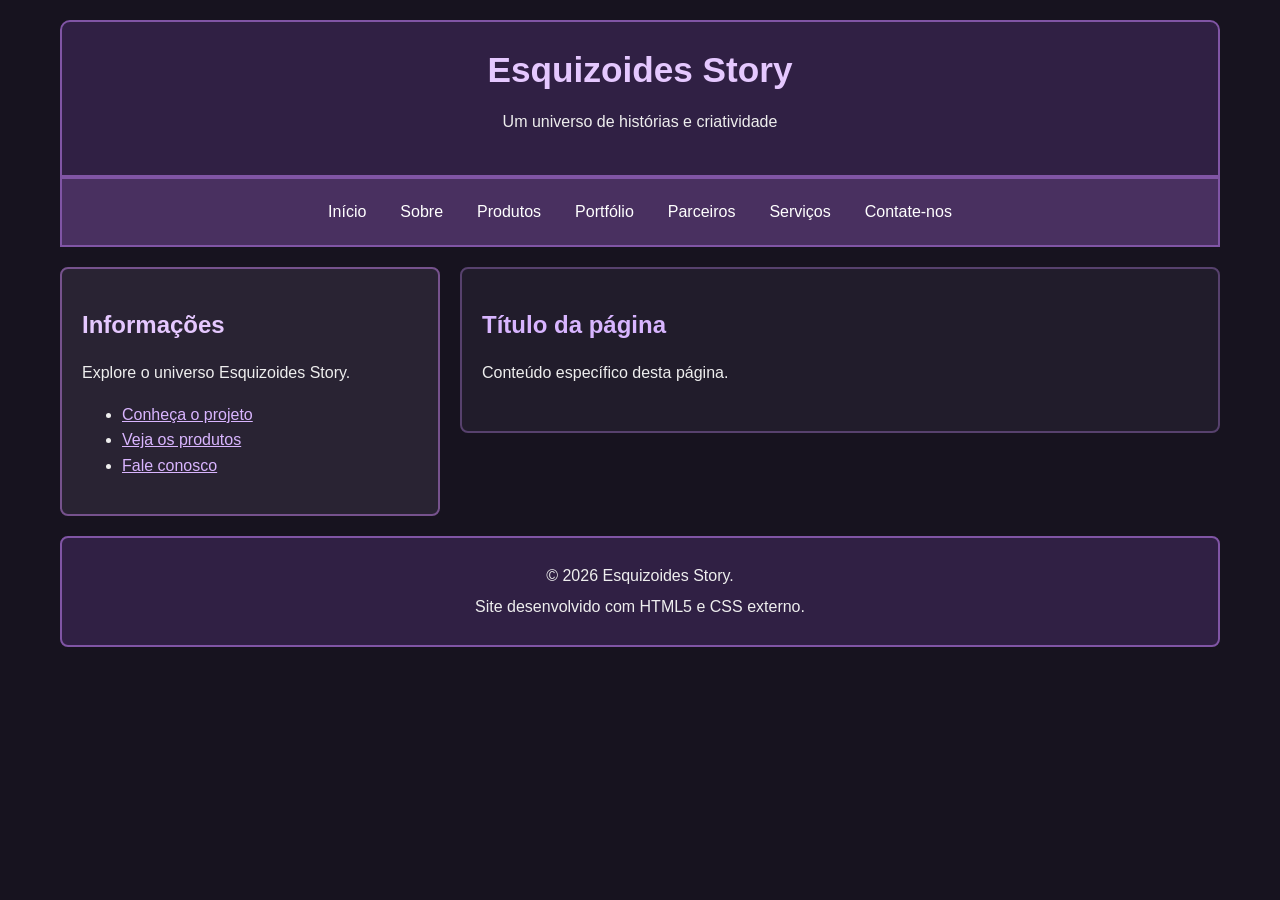
==== commit 023fe264: "layout" ====
--- a/contate-nos.html
+++ b/contate-nos.html
@@ -11,699 +11,57 @@
 
     <title>Contate-nos - Esquizoides Story</title>
 
+   <link rel="stylesheet" href="style.css"> 
+
 </head>
 
 <body>
 
     <header>
+        <h1>Esquizoides Story</h1>
+        <p>Um universo de histórias e criatividade</p>
+    </header>
 
-        <h1>ESQUIZOIDES STORY</h1>
+    <nav aria-label="Navegação principal">
+        <ul>
+            <li><a href="index.html">Início</a></li>
+            <li><a href="sobre.html">Sobre</a></li>
+            <li><a href="produtos.html">Produtos</a></li>
+            <li><a href="portfolio.html">Portfólio</a></li>
+            <li><a href="parceiros.html">Parceiros</a></li>
+            <li><a href="servicos.html">Serviços</a></li>
+            <li><a href="contate-nos.html">Contate-nos</a></li>
+        </ul>
+    </nav>
 
-        <h2>Contate-nos</h2>
+    <div class="conteudo-layout">
 
-        <nav>
+        <aside>
+            <h2>Informações</h2>
+            <p>Explore o universo Esquizoides Story.</p>
 
             <ul>
+                <li><a href="sobre.html">Conheça o projeto</a></li>
+                <li><a href="produtos.html">Veja os produtos</a></li>
+                <li><a href="contate-nos.html">Fale conosco</a></li>
+            </ul>
+        </aside>
 
-                <li><a href="index.html">Início</a></li>
-                <li><a href="sobre.html">Sobre</a></li>
-                <li><a href="produtos.html">Produtos</a></li>
-                <li><a href="portfolio.html">Portfólio</a></li>
-                <li><a href="parceiros.html">Parceiros</a></li>
-                <li><a href="servicos.html">Serviços</a></li>
-                <li><a href="contate-nos.html">Contate-nos</a></li>
+        <main>
+            <!-- Mantenha aqui o conteúdo original da página -->
 
-            </ul>
+            <section>
+                <h2>Título da página</h2>
+                <p>Conteúdo específico desta página.</p>
+            </section>
 
-        </nav>
+        </main>
 
-    </header>
-
-    <hr>
-
-    <main>
-
-        <!-- FORMULÁRIO 1 -->
-
-        <section>
-
-            <h2>01 - Comprar um produto</h2>
-
-            <p>
-                Preencha os dados abaixo para solicitar um produto.
-            </p>
-
-            <form>
-
-                <fieldset>
-
-                    <legend>
-                        Dados do comprador
-                    </legend>
-
-                    <label for="nomeCompra">
-                        Nome completo:
-                    </label>
-
-                    <br>
-
-                    <input
-                        type="text"
-                        id="nomeCompra"
-                        name="nomeCompra"
-                        placeholder="Digite seu nome"
-                        required
-                    >
-
-                    <br><br>
-
-                    <label for="emailCompra">
-                        E-mail:
-                    </label>
-
-                    <br>
-
-                    <input
-                        type="email"
-                        id="emailCompra"
-                        name="emailCompra"
-                        placeholder="seuemail@email.com"
-                        required
-                    >
-
-                    <br><br>
-
-                    <label for="produtoCompra">
-                        Produto:
-                    </label>
-
-                    <br>
-
-                    <select
-                        id="produtoCompra"
-                        name="produtoCompra"
-                    >
-
-                        <option value="livro">
-                            Livro - R$ 49,90
-                        </option>
-
-                        <option value="camiseta">
-                            Camiseta - R$ 79,90
-                        </option>
-
-                        <option value="poster">
-                            Poster - R$ 29,90
-                        </option>
-
-                        <option value="kit">
-                            Kit Mistério - R$ 119,90
-                        </option>
-
-                    </select>
-
-                    <br><br>
-
-                    <label for="quantidade">
-                        Quantidade:
-                    </label>
-
-                    <br>
-
-                    <input
-                        type="number"
-                        id="quantidade"
-                        name="quantidade"
-                        min="1"
-                        max="20"
-                        value="1"
-                    >
-
-                    <br><br>
-
-                    <label for="pagamento">
-                        Forma de pagamento:
-                    </label>
-
-                    <br>
-
-                    <select
-                        id="pagamento"
-                        name="pagamento"
-                    >
-
-                        <option value="pix">
-                            PIX
-                        </option>
-
-                        <option value="cartao">
-                            Cartão
-                        </option>
-
-                        <option value="boleto">
-                            Boleto
-                        </option>
-
-                    </select>
-
-                    <br><br>
-
-                    <label for="endereco">
-                        Endereço para entrega:
-                    </label>
-
-                    <br>
-
-                    <textarea
-                        id="endereco"
-                        name="endereco"
-                        rows="5"
-                        cols="45"
-                        placeholder="Digite seu endereço"
-                    ></textarea>
-
-                    <br><br>
-
-                    <button type="submit">
-                        Enviar pedido
-                    </button>
-
-                    <button type="reset">
-                        Limpar
-                    </button>
-
-                </fieldset>
-
-            </form>
-
-        </section>
-
-        <hr>
-
-        <!-- FORMULÁRIO 2 -->
-
-        <section>
-
-            <h2>02 - Solicitar um serviço</h2>
-
-            <form>
-
-                <fieldset>
-
-                    <legend>
-                        Informações do projeto
-                    </legend>
-
-                    <label for="nomeServico">
-                        Nome:
-                    </label>
-
-                    <br>
-
-                    <input
-                        type="text"
-                        id="nomeServico"
-                        name="nomeServico"
-                        required
-                    >
-
-                    <br><br>
-
-                    <label for="emailServico">
-                        E-mail:
-                    </label>
-
-                    <br>
-
-                    <input
-                        type="email"
-                        id="emailServico"
-                        name="emailServico"
-                        required
-                    >
-
-                    <br><br>
-
-                    <label for="tipoServico">
-                        Serviço desejado:
-                    </label>
-
-                    <br>
-
-                    <select
-                        id="tipoServico"
-                        name="tipoServico"
-                    >
-
-                        <option value="conteudo">
-                            Criação de conteúdo
-                        </option>
-
-                        <option value="personagem">
-                            Criação de personagem
-                        </option>
-
-                        <option value="roteiro">
-                            Criação de roteiro
-                        </option>
-
-                        <option value="divulgacao">
-                            Divulgação
-                        </option>
-
-                        <option value="personalizado">
-                            Projeto personalizado
-                        </option>
-
-                    </select>
-
-                    <br><br>
-
-                    <label for="descricaoServico">
-                        Descreva seu projeto:
-                    </label>
-
-                    <br>
-
-                    <textarea
-                        id="descricaoServico"
-                        name="descricaoServico"
-                        rows="7"
-                        cols="45"
-                        placeholder="Conte-nos sobre sua ideia..."
-                    ></textarea>
-
-                    <br><br>
-
-                    <label for="dataServico">
-                        Data desejada:
-                    </label>
-
-                    <input
-                        type="date"
-                        id="dataServico"
-                        name="dataServico"
-                    >
-
-                    <br><br>
-
-                    <button type="submit">
-                        Solicitar serviço
-                    </button>
-
-                    <button type="reset">
-                        Limpar
-                    </button>
-
-                </fieldset>
-
-            </form>
-
-        </section>
-
-        <hr>
-
-        <!-- FORMULÁRIO 3 -->
-
-        <section>
-
-            <h2>03 - Ouvidoria</h2>
-
-            <p>
-                Utilize este espaço para enviar sugestões,
-                reclamações, elogios ou dúvidas.
-            </p>
-
-            <form>
-
-                <fieldset>
-
-                    <legend>
-                        Manifestação
-                    </legend>
-
-                    <label for="nomeOuvidoria">
-                        Nome:
-                    </label>
-
-                    <br>
-
-                    <input
-                        type="text"
-                        id="nomeOuvidoria"
-                        name="nomeOuvidoria"
-                    >
-
-                    <br><br>
-
-                    <label for="emailOuvidoria">
-                        E-mail:
-                    </label>
-
-                    <br>
-
-                    <input
-                        type="email"
-                        id="emailOuvidoria"
-                        name="emailOuvidoria"
-                    >
-
-                    <br><br>
-
-                    <label for="manifestacao">
-                        Tipo:
-                    </label>
-
-                    <br>
-
-                    <select
-                        id="manifestacao"
-                        name="manifestacao"
-                    >
-
-                        <option value="sugestao">
-                            Sugestão
-                        </option>
-
-                        <option value="reclamacao">
-                            Reclamação
-                        </option>
-
-                        <option value="elogio">
-                            Elogio
-                        </option>
-
-                        <option value="duvida">
-                            Dúvida
-                        </option>
-
-                        <option value="outro">
-                            Outro
-                        </option>
-
-                    </select>
-
-                    <br><br>
-
-                    <fieldset>
-
-                        <legend>
-                            Deseja receber resposta?
-                        </legend>
-
-                        <label>
-
-                            <input
-                                type="radio"
-                                name="resposta"
-                                value="sim"
-                            >
-
-                            Sim
-
-                        </label>
-
-                        <br>
-
-                        <label>
-
-                            <input
-                                type="radio"
-                                name="resposta"
-                                value="nao"
-                            >
-
-                            Não
-
-                        </label>
-
-                    </fieldset>
-
-                    <br>
-
-                    <label for="mensagem">
-                        Sua mensagem:
-                    </label>
-
-                    <br>
-
-                    <textarea
-                        id="mensagem"
-                        name="mensagem"
-                        rows="7"
-                        cols="45"
-                        placeholder="Escreva sua mensagem..."
-                    ></textarea>
-
-                    <br><br>
-
-                    <button type="submit">
-                        Enviar manifestação
-                    </button>
-
-                    <button type="reset">
-                        Limpar
-                    </button>
-
-                </fieldset>
-
-            </form>
-
-        </section>
-
-        <hr>
-
-        <!-- FORMULÁRIO 4 -->
-
-        <section>
-
-            <h2>04 - Me Surpreenda!</h2>
-
-            <p>
-                Não sabe o que escolher? Conte um pouco sobre
-                suas preferências e deixe o universo Esquizoides
-                escolher uma experiência para você.
-            </p>
-
-            <form>
-
-                <fieldset>
-
-                    <legend>
-                        Perfil do aventureiro
-                    </legend>
-
-                    <label for="nomeSurpresa">
-                        Nome:
-                    </label>
-
-                    <br>
-
-                    <input
-                        type="text"
-                        id="nomeSurpresa"
-                        name="nomeSurpresa"
-                        placeholder="Como podemos chamar você?"
-                    >
-
-                    <br><br>
-
-                    <label for="idade">
-                        Idade:
-                    </label>
-
-                    <br>
-
-                    <input
-                        type="number"
-                        id="idade"
-                        name="idade"
-                        min="1"
-                        max="120"
-                    >
-
-                    <br><br>
-
-                    <fieldset>
-
-                        <legend>
-                            O que você prefere?
-                        </legend>
-
-                        <label>
-
-                            <input
-                                type="checkbox"
-                                name="preferencia"
-                                value="historias"
-                            >
-
-                            Histórias
-
-                        </label>
-
-                        <br>
-
-                        <label>
-
-                            <input
-                                type="checkbox"
-                                name="preferencia"
-                                value="personagens"
-                            >
-
-                            Personagens
-
-                        </label>
-
-                        <br>
-
-                        <label>
-
-                            <input
-                                type="checkbox"
-                                name="preferencia"
-                                value="misterios"
-                            >
-
-                            Mistérios
-
-                        </label>
-
-                        <br>
-
-                        <label>
-
-                            <input
-                                type="checkbox"
-                                name="preferencia"
-                                value="aventuras"
-                            >
-
-                            Aventuras
-
-                        </label>
-
-                        <br>
-
-                        <label>
-
-                            <input
-                                type="checkbox"
-                                name="preferencia"
-                                value="produtos"
-                            >
-
-                            Produtos
-
-                        </label>
-
-                    </fieldset>
-
-                    <br>
-
-                    <label for="cor">
-                        Qual cor representa você?
-                    </label>
-
-                    <br>
-
-                    <input
-                        type="color"
-                        id="cor"
-                        name="cor"
-                    >
-
-                    <br><br>
-
-                    <label for="surpresa">
-                        Nível de surpresa:
-                    </label>
-
-                    <br>
-
-                    <input
-                        type="range"
-                        id="surpresa"
-                        name="surpresa"
-                        min="1"
-                        max="10"
-                        value="5"
-                    >
-
-                    <br><br>
-
-                    <label for="sobreVoce">
-                        Conte algo sobre você:
-                    </label>
-
-                    <br>
-
-                    <textarea
-                        id="sobreVoce"
-                        name="sobreVoce"
-                        rows="7"
-                        cols="45"
-                        placeholder="Conte seus gostos, interesses ou o que espera encontrar..."
-                    ></textarea>
-
-                    <br><br>
-
-                    <button type="submit">
-                        ME SURPREENDA!
-                    </button>
-
-                    <button type="reset">
-                        Começar novamente
-                    </button>
-
-                </fieldset>
-
-            </form>
-
-        </section>
-
-        <hr>
-
-        <section>
-
-            <h2>Outros meios de contato</h2>
-
-            <address>
-
-                <strong>E-mail:</strong>
-
-                <a href="mailto:contato@esquizoidesstory.com">
-                    contato@esquizoidesstory.com
-                </a>
-
-                <br><br>
-
-                <strong>Telefone:</strong>
-
-                <a href="tel:+5500000000000">
-                    (00) 00000-0000
-                </a>
-
-            </address>
-
-        </section>
-
-    </main>
-
-    <hr>
+    </div>
 
     <footer>
-
-        <p>
-            &copy; 2026 Esquizoides Story.
-        </p>
-
-        <p>
-            Projeto desenvolvido utilizando HTML5 puro,
-            sem CSS.
-        </p>
-
+        <p>&copy; 2026 Esquizoides Story.</p>
+        <p>Site desenvolvido com HTML5 e CSS externo.</p>
     </footer>
 
 </body>
--- a/style.css
+++ b/style.css
@@ -0,0 +1,331 @@
+
+/* =================================
+   ESQUIZOIDES STORY
+   Folha de estilo externa
+   ================================= */
+
+* {
+    box-sizing: border-box;
+}
+
+html {
+    scroll-behavior: smooth;
+}
+
+body {
+    margin: 0 auto;
+    max-width: 1200px;
+    padding: 20px;
+    font-family: Arial, Helvetica, sans-serif;
+    color: #eeeeee;
+    background-color: #17131f;
+    line-height: 1.6;
+}
+
+/* CABEÇALHO */
+
+header {
+    padding: 25px;
+    text-align: center;
+    background-color: #302044;
+    border: 2px solid #8055a5;
+    border-radius: 10px 10px 0 0;
+}
+
+header h1 {
+    margin: 0;
+    color: #e5c8ff;
+    font-size: 2.2rem;
+}
+
+header h2 {
+    margin-bottom: 0;
+    color: #ffffff;
+    font-size: 1.2rem;
+}
+
+/* MENU DE NAVEGAÇÃO */
+
+nav {
+    padding: 12px;
+    background-color: #493060;
+    border: 2px solid #8055a5;
+}
+
+nav ul {
+    display: flex;
+    flex-wrap: wrap;
+    justify-content: center;
+    gap: 10px;
+    list-style: none;
+    margin: 0;
+    padding: 0;
+}
+
+nav a {
+    display: block;
+    padding: 8px 12px;
+    color: #ffffff;
+    text-decoration: none;
+    border-radius: 5px;
+}
+
+nav a:hover,
+nav a:focus {
+    color: #21152d;
+    background-color: #e5c8ff;
+}
+
+/* ÁREA COM ASIDE E MAIN */
+
+.conteudo-layout {
+    display: grid;
+    grid-template-columns: minmax(200px, 1fr) 2fr;
+    gap: 20px;
+    align-items: start;
+    margin: 20px 0;
+}
+
+/* COLUNA LATERAL */
+
+aside {
+    padding: 20px;
+    background-color: #292333;
+    border: 2px solid #76528d;
+    border-radius: 8px;
+    overflow-wrap: anywhere;
+}
+
+aside h2,
+aside h3 {
+    color: #e5c8ff;
+}
+
+/* CONTEÚDO PRINCIPAL */
+
+main {
+    min-width: 0;
+    padding: 20px;
+    background-color: #211c2b;
+    border: 2px solid #57416d;
+    border-radius: 8px;
+}
+
+section {
+    margin-bottom: 25px;
+}
+
+article {
+    margin: 15px 0;
+    padding: 15px;
+    background-color: #2c2538;
+    border-left: 4px solid #a879d4;
+    border-radius: 5px;
+}
+
+h1,
+h2,
+h3 {
+    line-height: 1.3;
+}
+
+main h2 {
+    color: #d8b5ff;
+}
+
+a {
+    color: #d9b5ff;
+}
+
+a:hover {
+    color: #ffffff;
+}
+
+/* IMAGENS */
+
+img {
+    display: block;
+    max-width: 100%;
+    height: auto;
+    border-radius: 6px;
+}
+
+figure {
+    margin: 20px 0;
+}
+
+figcaption {
+    margin-top: 8px;
+    color: #d0c5dc;
+    font-size: 0.9rem;
+}
+
+/* TABELAS E GRID */
+
+table {
+    width: 100%;
+    border-collapse: collapse;
+    margin: 15px 0;
+    background-color: #2c2538;
+}
+
+caption {
+    padding: 10px;
+    font-weight: bold;
+    color: #e5c8ff;
+}
+
+th,
+td {
+    padding: 10px;
+    border: 1px solid #8b70a4;
+    text-align: left;
+    overflow-wrap: anywhere;
+}
+
+th {
+    background-color: #493060;
+    color: #ffffff;
+}
+
+/* FORMULÁRIOS */
+
+form {
+    margin: 15px 0;
+}
+
+fieldset {
+    margin: 15px 0;
+    padding: 15px;
+    border: 1px solid #8b70a4;
+    border-radius: 6px;
+}
+
+legend {
+    padding: 0 8px;
+    color: #e5c8ff;
+}
+
+label {
+    display: inline-block;
+    margin: 8px 0 4px;
+}
+
+input,
+select,
+textarea,
+button {
+    max-width: 100%;
+    font: inherit;
+}
+
+input:not([type="checkbox"]):not([type="radio"]):not([type="color"]):not([type="range"]),
+select,
+textarea {
+    width: 100%;
+    padding: 10px;
+    color: #211c2b;
+    background-color: #ffffff;
+    border: 1px solid #a98bc1;
+    border-radius: 5px;
+}
+
+input[type="checkbox"],
+input[type="radio"] {
+    margin-right: 6px;
+}
+
+input[type="color"],
+input[type="range"] {
+    margin: 8px 0;
+}
+
+button,
+input[type="submit"],
+input[type="reset"] {
+    margin: 8px 5px 8px 0;
+    padding: 10px 16px;
+    color: #ffffff;
+    background-color: #68468b;
+    border: 0;
+    border-radius: 5px;
+    cursor: pointer;
+}
+
+button:hover,
+input[type="submit"]:hover,
+input[type="reset"]:hover {
+    background-color: #8a60ad;
+}
+
+/* ELEMENTOS COMPLEMENTARES */
+
+progress,
+meter {
+    max-width: 100%;
+}
+
+details {
+    margin: 15px 0;
+    padding: 12px;
+    background-color: #30283d;
+    border-radius: 5px;
+}
+
+summary {
+    cursor: pointer;
+    color: #e5c8ff;
+}
+
+/* RODAPÉ */
+
+footer {
+    padding: 20px;
+    text-align: center;
+    background-color: #302044;
+    border: 2px solid #8055a5;
+    border-radius: 8px;
+}
+
+footer p {
+    margin: 5px;
+}
+
+/* TELAS PEQUENAS */
+
+@media (max-width: 700px) {
+    body {
+        padding: 10px;
+    }
+
+    header h1 {
+        font-size: 1.7rem;
+    }
+
+    .conteudo-layout {
+        grid-template-columns: 1fr;
+    }
+
+    nav ul {
+        flex-direction: column;
+    }
+
+    nav a {
+        text-align: center;
+    }
+
+    main,
+    aside {
+        padding: 15px;
+    }
+
+    table {
+        font-size: 0.85rem;
+    }
+
+    th,
+    td {
+        padding: 6px;
+    }
+}
+
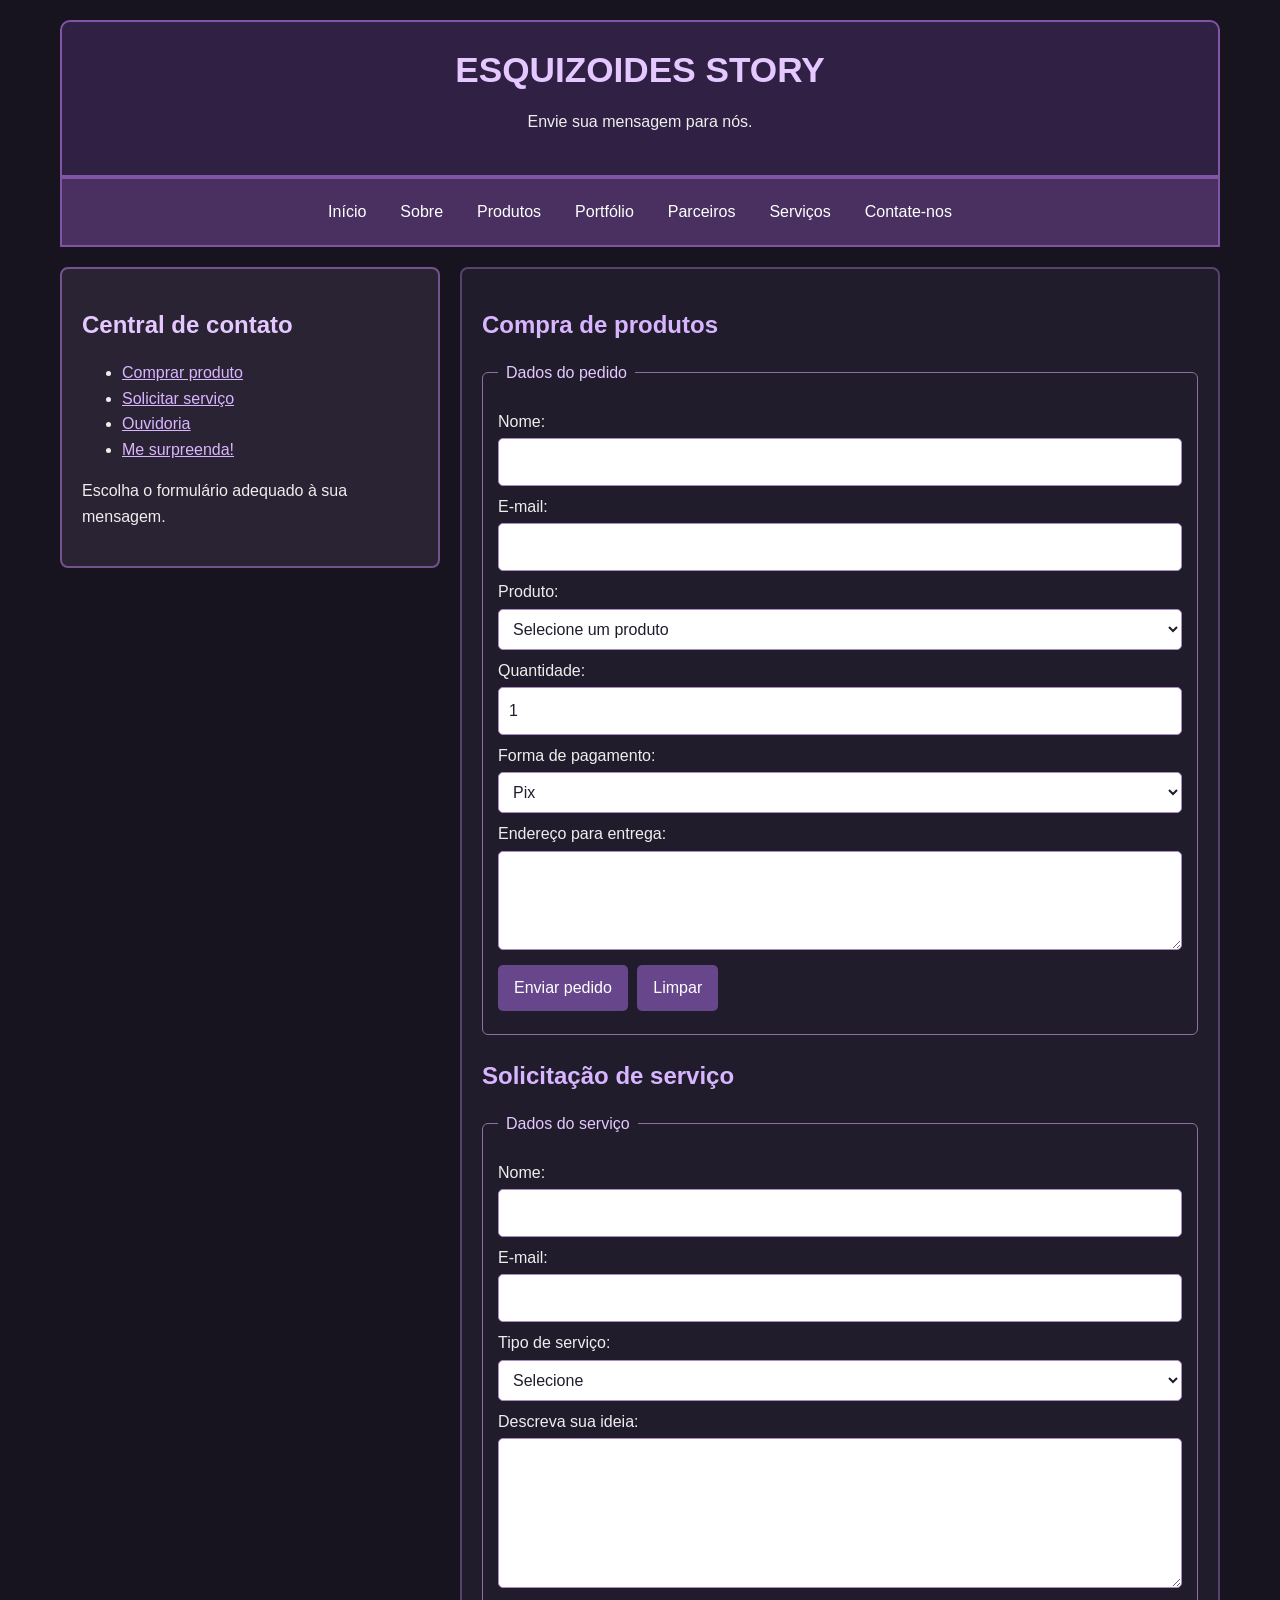
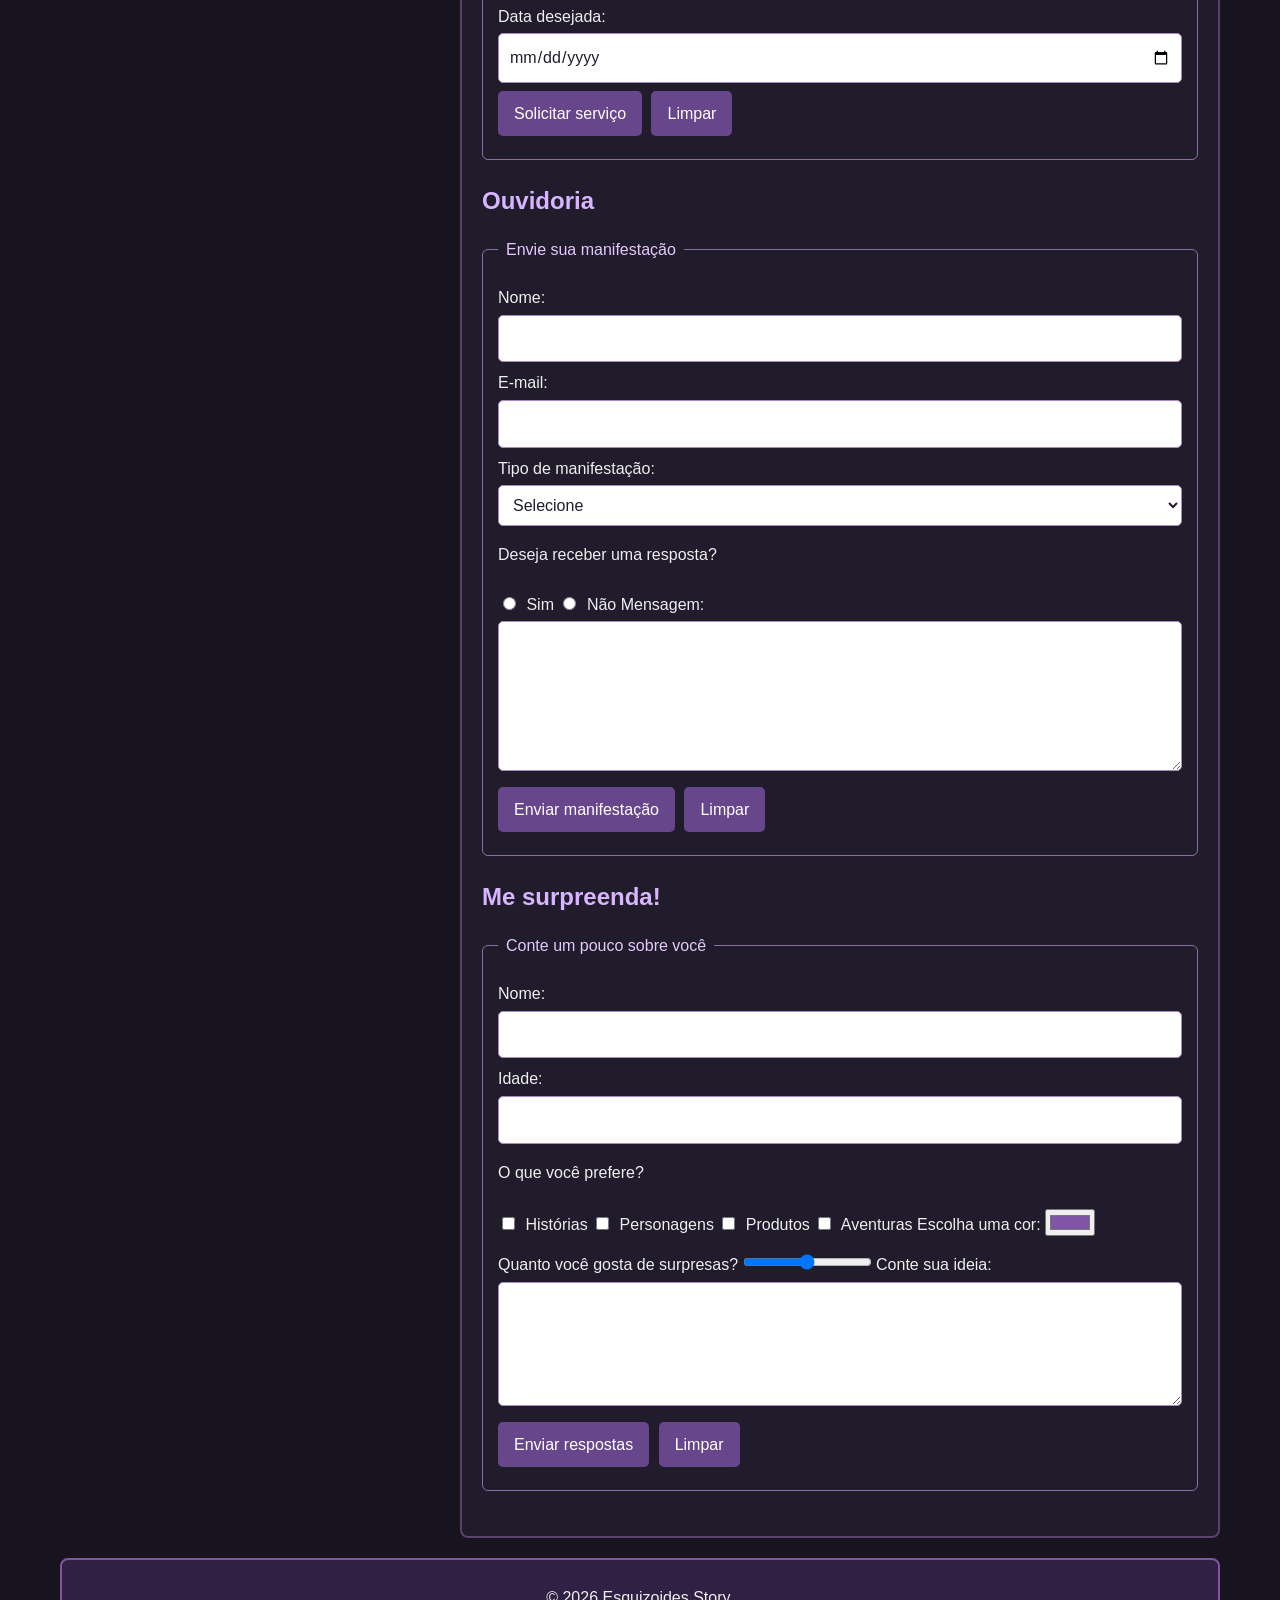
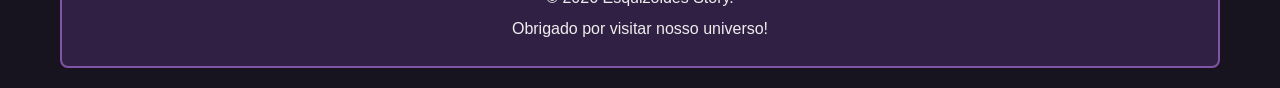
==== commit e1cb850b: "layout2" ====
--- a/contate-nos.html
+++ b/contate-nos.html
@@ -1,25 +1,16 @@
+
 <!DOCTYPE html>
 <html lang="pt-BR">
-
 <head>
-
     <meta charset="UTF-8">
     <meta name="viewport" content="width=device-width, initial-scale=1.0">
-
-    <meta name="description"
-        content="Entre em contato com o Esquizoides Story.">
-
     <title>Contate-nos - Esquizoides Story</title>
-
-   <link rel="stylesheet" href="style.css"> 
-
+    <link rel="stylesheet" href="style.css">
 </head>
-
 <body>
-
     <header>
-        <h1>Esquizoides Story</h1>
-        <p>Um universo de histórias e criatividade</p>
+        <h1>ESQUIZOIDES STORY</h1>
+        <p>Envie sua mensagem para nós.</p>
     </header>
 
     <nav aria-label="Navegação principal">
@@ -35,35 +26,182 @@
     </nav>
 
     <div class="conteudo-layout">
-
         <aside>
-            <h2>Informações</h2>
-            <p>Explore o universo Esquizoides Story.</p>
-
+            <h2>Central de contato</h2>
             <ul>
-                <li><a href="sobre.html">Conheça o projeto</a></li>
-                <li><a href="produtos.html">Veja os produtos</a></li>
-                <li><a href="contate-nos.html">Fale conosco</a></li>
+                <li><a href="#compra">Comprar produto</a></li>
+                <li><a href="#servico">Solicitar serviço</a></li>
+                <li><a href="#ouvidoria">Ouvidoria</a></li>
+                <li><a href="#surpresa">Me surpreenda!</a></li>
             </ul>
+            <p>Escolha o formulário adequado à sua mensagem.</p>
         </aside>
 
         <main>
-            <!-- Mantenha aqui o conteúdo original da página -->
-
-            <section>
-                <h2>Título da página</h2>
-                <p>Conteúdo específico desta página.</p>
-            </section>
-
+            <section id="compra">
+                <h2>Compra de produtos</h2>
+                <form action="#" method="post">
+                    <fieldset>
+                        <legend>Dados do pedido</legend>
+
+                        <label for="nome-compra">Nome:</label>
+                        <input type="text" id="nome-compra" name="nome" required>
+
+                        <label for="email-compra">E-mail:</label>
+                        <input type="email" id="email-compra" name="email" required>
+
+                        <label for="produto">Produto:</label>
+                        <select id="produto" name="produto" required>
+                            <option value="">Selecione um produto</option>
+                            <option value="livro">Livro - R$ 49,90</option>
+                            <option value="camiseta">Camiseta - R$ 79,90</option>
+                            <option value="poster">Poster - R$ 29,90</option>
+                            <option value="kit">Kit especial - R$ 119,90</option>
+                        </select>
+
+                        <label for="quantidade">Quantidade:</label>
+                        <input type="number" id="quantidade" name="quantidade" min="1" max="20" value="1" required>
+
+                        <label for="pagamento">Forma de pagamento:</label>
+                        <select id="pagamento" name="pagamento">
+                            <option value="pix">Pix</option>
+                            <option value="cartao">Cartão</option>
+                            <option value="dinheiro">Dinheiro</option>
+                        </select>
+
+                        <label for="endereco">Endereço para entrega:</label>
+                        <textarea id="endereco" name="endereco" rows="3"></textarea>
+
+                        <button type="submit">Enviar pedido</button>
+                        <button type="reset">Limpar</button>
+                    </fieldset>
+                </form>
+            </section>
+
+            <section id="servico">
+                <h2>Solicitação de serviço</h2>
+                <form action="#" method="post">
+                    <fieldset>
+                        <legend>Dados do serviço</legend>
+
+                        <label for="nome-servico">Nome:</label>
+                        <input type="text" id="nome-servico" name="nome" required>
+
+                        <label for="email-servico">E-mail:</label>
+                        <input type="email" id="email-servico" name="email" required>
+
+                        <label for="tipo-servico">Tipo de serviço:</label>
+                        <select id="tipo-servico" name="servico" required>
+                            <option value="">Selecione</option>
+                            <option value="conteudo">Criação de conteúdo</option>
+                            <option value="projeto">Projeto personalizado</option>
+                            <option value="colaboracao">Colaboração</option>
+                            <option value="divulgacao">Divulgação</option>
+                        </select>
+
+                        <label for="descricao-servico">Descreva sua ideia:</label>
+                        <textarea id="descricao-servico" name="descricao" rows="5" required></textarea>
+
+                        <label for="data-servico">Data desejada:</label>
+                        <input type="date" id="data-servico" name="data">
+
+                        <button type="submit">Solicitar serviço</button>
+                        <button type="reset">Limpar</button>
+                    </fieldset>
+                </form>
+            </section>
+
+            <section id="ouvidoria">
+                <h2>Ouvidoria</h2>
+                <form action="#" method="post">
+                    <fieldset>
+                        <legend>Envie sua manifestação</legend>
+
+                        <label for="nome-ouvidoria">Nome:</label>
+                        <input type="text" id="nome-ouvidoria" name="nome">
+
+                        <label for="email-ouvidoria">E-mail:</label>
+                        <input type="email" id="email-ouvidoria" name="email">
+
+                        <label for="tipo-manifestacao">Tipo de manifestação:</label>
+                        <select id="tipo-manifestacao" name="tipo" required>
+                            <option value="">Selecione</option>
+                            <option value="sugestao">Sugestão</option>
+                            <option value="reclamacao">Reclamação</option>
+                            <option value="elogio">Elogio</option>
+                            <option value="duvida">Dúvida</option>
+                            <option value="outro">Outro</option>
+                        </select>
+
+                        <p>Deseja receber uma resposta?</p>
+                        <label>
+                            <input type="radio" name="resposta" value="sim">
+                            Sim
+                        </label>
+                        <label>
+                            <input type="radio" name="resposta" value="nao">
+                            Não
+                        </label>
+
+                        <label for="mensagem-ouvidoria">Mensagem:</label>
+                        <textarea id="mensagem-ouvidoria" name="mensagem" rows="5" required></textarea>
+
+                        <button type="submit">Enviar manifestação</button>
+                        <button type="reset">Limpar</button>
+                    </fieldset>
+                </form>
+            </section>
+
+            <section id="surpresa">
+                <h2>Me surpreenda!</h2>
+                <form action="#" method="post">
+                    <fieldset>
+                        <legend>Conte um pouco sobre você</legend>
+
+                        <label for="nome-surpresa">Nome:</label>
+                        <input type="text" id="nome-surpresa" name="nome">
+
+                        <label for="idade">Idade:</label>
+                        <input type="number" id="idade" name="idade" min="1" max="120">
+
+                        <p>O que você prefere?</p>
+                        <label>
+                            <input type="checkbox" name="preferencias" value="historias">
+                            Histórias
+                        </label>
+                        <label>
+                            <input type="checkbox" name="preferencias" value="personagens">
+                            Personagens
+                        </label>
+                        <label>
+                            <input type="checkbox" name="preferencias" value="produtos">
+                            Produtos
+                        </label>
+                        <label>
+                            <input type="checkbox" name="preferencias" value="aventuras">
+                            Aventuras
+                        </label>
+
+                        <label for="cor">Escolha uma cor:</label>
+                        <input type="color" id="cor" name="cor" value="#8055a5">
+
+                        <label for="nivel">Quanto você gosta de surpresas?</label>
+                        <input type="range" id="nivel" name="nivel" min="0" max="10" value="5">
+
+                        <label for="ideia">Conte sua ideia:</label>
+                        <textarea id="ideia" name="ideia" rows="4"></textarea>
+
+                        <button type="submit">Enviar respostas</button>
+                        <button type="reset">Limpar</button>
+                    </fieldset>
+                </form>
+            </section>
         </main>
-
     </div>
 
     <footer>
         <p>&copy; 2026 Esquizoides Story.</p>
-        <p>Site desenvolvido com HTML5 e CSS externo.</p>
+        <p>Obrigado por visitar nosso universo!</p>
     </footer>
-
 </body>
-
-</html>+</html>
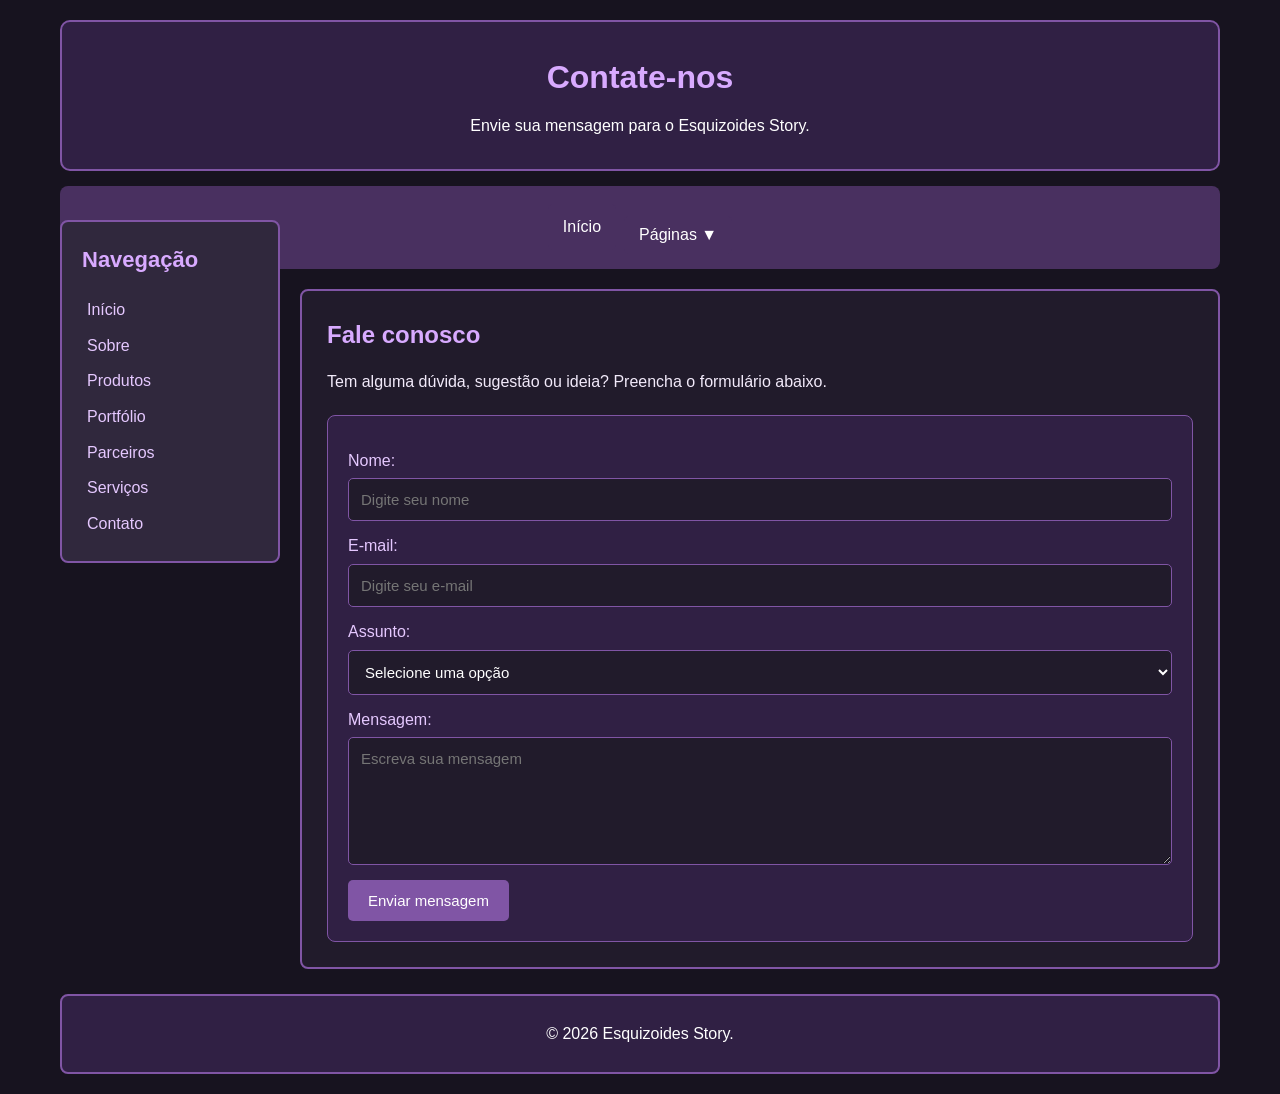
==== commit e4b56d14: "empilhadeira" ====
--- a/contate-nos.html
+++ b/contate-nos.html
@@ -8,200 +8,78 @@
     <link rel="stylesheet" href="style.css">
 </head>
 <body>
-    <header>
-        <h1>ESQUIZOIDES STORY</h1>
-        <p>Envie sua mensagem para nós.</p>
-    </header>
 
-    <nav aria-label="Navegação principal">
-        <ul>
-            <li><a href="index.html">Início</a></li>
-            <li><a href="sobre.html">Sobre</a></li>
-            <li><a href="produtos.html">Produtos</a></li>
-            <li><a href="portfolio.html">Portfólio</a></li>
-            <li><a href="parceiros.html">Parceiros</a></li>
-            <li><a href="servicos.html">Serviços</a></li>
-            <li><a href="contate-nos.html">Contate-nos</a></li>
-        </ul>
-    </nav>
+<header>
+    <h1>Contate-nos</h1>
+    <p>Envie sua mensagem para o Esquizoides Story.</p>
+</header>
 
-    <div class="conteudo-layout">
-        <aside>
-            <h2>Central de contato</h2>
-            <ul>
-                <li><a href="#compra">Comprar produto</a></li>
-                <li><a href="#servico">Solicitar serviço</a></li>
-                <li><a href="#ouvidoria">Ouvidoria</a></li>
-                <li><a href="#surpresa">Me surpreenda!</a></li>
-            </ul>
-            <p>Escolha o formulário adequado à sua mensagem.</p>
-        </aside>
+<nav>
+    <a href="index.html">Início</a>
+    <div class="dropdown">
+        <button class="dropdown-botao">Páginas ▼</button>
+        <div class="dropdown-conteudo">
+            <a href="sobre.html">Sobre</a>
+            <a href="produtos.html">Produtos</a>
+            <a href="portfolio.html">Portfólio</a>
+            <a href="parceiros.html">Parceiros</a>
+            <a href="servicos.html">Serviços</a>
+            <a href="contate-nos.html">Contate-nos</a>
+        </div>
+    </div>
+</nav>
 
-        <main>
-            <section id="compra">
-                <h2>Compra de produtos</h2>
-                <form action="#" method="post">
-                    <fieldset>
-                        <legend>Dados do pedido</legend>
+<div class="conteudo-layout">
+    <aside>
+        <h2>Navegação</h2>
+        <a href="index.html">Início</a>
+        <a href="sobre.html">Sobre</a>
+        <a href="produtos.html">Produtos</a>
+        <a href="portfolio.html">Portfólio</a>
+        <a href="parceiros.html">Parceiros</a>
+        <a href="servicos.html">Serviços</a>
+        <a href="contate-nos.html">Contato</a>
+    </aside>
 
-                        <label for="nome-compra">Nome:</label>
-                        <input type="text" id="nome-compra" name="nome" required>
+    <main>
+        <section>
+            <h2>Fale conosco</h2>
+            <p>
+                Tem alguma dúvida, sugestão ou ideia?
+                Preencha o formulário abaixo.
+            </p>
 
-                        <label for="email-compra">E-mail:</label>
-                        <input type="email" id="email-compra" name="email" required>
+            <form action="#" method="post">
+                <label for="nome">Nome:</label>
+                <input type="text" id="nome" name="nome"
+                    placeholder="Digite seu nome" required>
 
-                        <label for="produto">Produto:</label>
-                        <select id="produto" name="produto" required>
-                            <option value="">Selecione um produto</option>
-                            <option value="livro">Livro - R$ 49,90</option>
-                            <option value="camiseta">Camiseta - R$ 79,90</option>
-                            <option value="poster">Poster - R$ 29,90</option>
-                            <option value="kit">Kit especial - R$ 119,90</option>
-                        </select>
+                <label for="email">E-mail:</label>
+                <input type="email" id="email" name="email"
+                    placeholder="Digite seu e-mail" required>
 
-                        <label for="quantidade">Quantidade:</label>
-                        <input type="number" id="quantidade" name="quantidade" min="1" max="20" value="1" required>
+                <label for="assunto">Assunto:</label>
+                <select id="assunto" name="assunto">
+                    <option value="">Selecione uma opção</option>
+                    <option value="duvida">Dúvida</option>
+                    <option value="sugestao">Sugestão</option>
+                    <option value="parceria">Parceria</option>
+                    <option value="servico">Serviço</option>
+                </select>
 
-                        <label for="pagamento">Forma de pagamento:</label>
-                        <select id="pagamento" name="pagamento">
-                            <option value="pix">Pix</option>
-                            <option value="cartao">Cartão</option>
-                            <option value="dinheiro">Dinheiro</option>
-                        </select>
+                <label for="mensagem">Mensagem:</label>
+                <textarea id="mensagem" name="mensagem" rows="6"
+                    placeholder="Escreva sua mensagem" required></textarea>
 
-                        <label for="endereco">Endereço para entrega:</label>
-                        <textarea id="endereco" name="endereco" rows="3"></textarea>
+                <button type="submit">Enviar mensagem</button>
+            </form>
+        </section>
+    </main>
+</div>
 
-                        <button type="submit">Enviar pedido</button>
-                        <button type="reset">Limpar</button>
-                    </fieldset>
-                </form>
-            </section>
+<footer>
+    <p>&copy; 2026 Esquizoides Story.</p>
+</footer>
 
-            <section id="servico">
-                <h2>Solicitação de serviço</h2>
-                <form action="#" method="post">
-                    <fieldset>
-                        <legend>Dados do serviço</legend>
-
-                        <label for="nome-servico">Nome:</label>
-                        <input type="text" id="nome-servico" name="nome" required>
-
-                        <label for="email-servico">E-mail:</label>
-                        <input type="email" id="email-servico" name="email" required>
-
-                        <label for="tipo-servico">Tipo de serviço:</label>
-                        <select id="tipo-servico" name="servico" required>
-                            <option value="">Selecione</option>
-                            <option value="conteudo">Criação de conteúdo</option>
-                            <option value="projeto">Projeto personalizado</option>
-                            <option value="colaboracao">Colaboração</option>
-                            <option value="divulgacao">Divulgação</option>
-                        </select>
-
-                        <label for="descricao-servico">Descreva sua ideia:</label>
-                        <textarea id="descricao-servico" name="descricao" rows="5" required></textarea>
-
-                        <label for="data-servico">Data desejada:</label>
-                        <input type="date" id="data-servico" name="data">
-
-                        <button type="submit">Solicitar serviço</button>
-                        <button type="reset">Limpar</button>
-                    </fieldset>
-                </form>
-            </section>
-
-            <section id="ouvidoria">
-                <h2>Ouvidoria</h2>
-                <form action="#" method="post">
-                    <fieldset>
-                        <legend>Envie sua manifestação</legend>
-
-                        <label for="nome-ouvidoria">Nome:</label>
-                        <input type="text" id="nome-ouvidoria" name="nome">
-
-                        <label for="email-ouvidoria">E-mail:</label>
-                        <input type="email" id="email-ouvidoria" name="email">
-
-                        <label for="tipo-manifestacao">Tipo de manifestação:</label>
-                        <select id="tipo-manifestacao" name="tipo" required>
-                            <option value="">Selecione</option>
-                            <option value="sugestao">Sugestão</option>
-                            <option value="reclamacao">Reclamação</option>
-                            <option value="elogio">Elogio</option>
-                            <option value="duvida">Dúvida</option>
-                            <option value="outro">Outro</option>
-                        </select>
-
-                        <p>Deseja receber uma resposta?</p>
-                        <label>
-                            <input type="radio" name="resposta" value="sim">
-                            Sim
-                        </label>
-                        <label>
-                            <input type="radio" name="resposta" value="nao">
-                            Não
-                        </label>
-
-                        <label for="mensagem-ouvidoria">Mensagem:</label>
-                        <textarea id="mensagem-ouvidoria" name="mensagem" rows="5" required></textarea>
-
-                        <button type="submit">Enviar manifestação</button>
-                        <button type="reset">Limpar</button>
-                    </fieldset>
-                </form>
-            </section>
-
-            <section id="surpresa">
-                <h2>Me surpreenda!</h2>
-                <form action="#" method="post">
-                    <fieldset>
-                        <legend>Conte um pouco sobre você</legend>
-
-                        <label for="nome-surpresa">Nome:</label>
-                        <input type="text" id="nome-surpresa" name="nome">
-
-                        <label for="idade">Idade:</label>
-                        <input type="number" id="idade" name="idade" min="1" max="120">
-
-                        <p>O que você prefere?</p>
-                        <label>
-                            <input type="checkbox" name="preferencias" value="historias">
-                            Histórias
-                        </label>
-                        <label>
-                            <input type="checkbox" name="preferencias" value="personagens">
-                            Personagens
-                        </label>
-                        <label>
-                            <input type="checkbox" name="preferencias" value="produtos">
-                            Produtos
-                        </label>
-                        <label>
-                            <input type="checkbox" name="preferencias" value="aventuras">
-                            Aventuras
-                        </label>
-
-                        <label for="cor">Escolha uma cor:</label>
-                        <input type="color" id="cor" name="cor" value="#8055a5">
-
-                        <label for="nivel">Quanto você gosta de surpresas?</label>
-                        <input type="range" id="nivel" name="nivel" min="0" max="10" value="5">
-
-                        <label for="ideia">Conte sua ideia:</label>
-                        <textarea id="ideia" name="ideia" rows="4"></textarea>
-
-                        <button type="submit">Enviar respostas</button>
-                        <button type="reset">Limpar</button>
-                    </fieldset>
-                </form>
-            </section>
-        </main>
-    </div>
-
-    <footer>
-        <p>&copy; 2026 Esquizoides Story.</p>
-        <p>Obrigado por visitar nosso universo!</p>
-    </footer>
 </body>
 </html>
--- a/style.css
+++ b/style.css
@@ -1,10 +1,14 @@
 
-/* =================================
-   ESQUIZOIDES STORY
-   Folha de estilo externa
-   ================================= */
+/* ==========================================
+   ESQUIZOIDES STORY - CSS COMPLETO
+========================================== */
+
+
+/* CONFIGURAÇÕES GERAIS */
 
 * {
+    margin: 0;
+    padding: 0;
     box-sizing: border-box;
 }
 
@@ -13,319 +17,752 @@
 }
 
 body {
+    max-width: 1200px;
     margin: 0 auto;
-    max-width: 1200px;
     padding: 20px;
+
+    background-color: #17131f;
+    color: #f2eafa;
+
     font-family: Arial, Helvetica, sans-serif;
-    color: #eeeeee;
-    background-color: #17131f;
     line-height: 1.6;
 }
 
-/* CABEÇALHO */
+
+/* ==========================================
+   CABEÇALHO
+========================================== */
 
 header {
-    padding: 25px;
+    background-color: #302044;
+    color: white;
+
     text-align: center;
+
+    padding: 30px 20px;
+
+    border: 2px solid #8055a5;
+    border-radius: 10px;
+}
+
+header h1 {
+    color: #d8aaff;
+    font-size: 32px;
+    margin-bottom: 10px;
+}
+
+header p {
+    font-size: 16px;
+}
+
+
+/* ==========================================
+   MENU DE NAVEGAÇÃO
+========================================== */
+
+nav {
+    display: flex;
+    justify-content: center;
+    align-items: center;
+    flex-wrap: wrap;
+
+    gap: 8px;
+
+    background-color: #493060;
+
+    padding: 15px;
+    margin-top: 15px;
+
+    border-radius: 8px;
+}
+
+nav > a,
+.dropdown-botao {
+    display: inline-block;
+
+    color: white;
+    background-color: #493060;
+
+    text-decoration: none;
+
+    padding: 10px 15px;
+
+    border: none;
+    border-radius: 5px;
+
+    font-family: Arial, sans-serif;
+    font-size: 16px;
+
+    cursor: pointer;
+}
+
+nav > a:hover,
+.dropdown-botao:hover {
+    background-color: #8055a5;
+}
+
+
+/* ==========================================
+   MENU DROPDOWN
+========================================== */
+
+.dropdown {
+    position: relative;
+    display: inline-block;
+}
+
+.dropdown-conteudo {
+    display: none;
+
+    position: absolute;
+    top: 100%;
+    left: 0;
+
+    min-width: 180px;
+
     background-color: #302044;
-    border: 2px solid #8055a5;
-    border-radius: 10px 10px 0 0;
-}
-
-header h1 {
-    margin: 0;
-    color: #e5c8ff;
-    font-size: 2.2rem;
-}
-
-header h2 {
-    margin-bottom: 0;
-    color: #ffffff;
-    font-size: 1.2rem;
-}
-
-/* MENU DE NAVEGAÇÃO */
-
-nav {
+
+    border: 1px solid #8055a5;
+    border-radius: 5px;
+
+    box-shadow: 0 5px 10px rgba(0, 0, 0, 0.4);
+
+    z-index: 200;
+}
+
+.dropdown-conteudo a {
+    display: block;
+
+    color: white;
+
     padding: 12px;
-    background-color: #493060;
-    border: 2px solid #8055a5;
-}
-
-nav ul {
-    display: flex;
-    flex-wrap: wrap;
-    justify-content: center;
-    gap: 10px;
-    list-style: none;
-    margin: 0;
-    padding: 0;
-}
-
-nav a {
+
+    text-decoration: none;
+}
+
+.dropdown-conteudo a:hover {
+    background-color: #8055a5;
+}
+
+.dropdown:hover .dropdown-conteudo,
+.dropdown:focus-within .dropdown-conteudo {
     display: block;
-    padding: 8px 12px;
-    color: #ffffff;
-    text-decoration: none;
-    border-radius: 5px;
-}
-
-nav a:hover,
-nav a:focus {
-    color: #21152d;
-    background-color: #e5c8ff;
-}
-
-/* ÁREA COM ASIDE E MAIN */
+}
+
+
+/* ==========================================
+   ORGANIZAÇÃO DO CONTEÚDO
+========================================== */
 
 .conteudo-layout {
     display: grid;
-    grid-template-columns: minmax(200px, 1fr) 2fr;
+
+    grid-template-columns: 220px minmax(0, 1fr);
+
     gap: 20px;
+
     align-items: start;
-    margin: 20px 0;
-}
-
-/* COLUNA LATERAL */
+
+    margin-top: 20px;
+}
+
+
+/* ==========================================
+   ASIDE FIXO NA TELA
+========================================== */
 
 aside {
+    position: fixed;
+
+    /* Mantém a lateral abaixo do cabeçalho e menu */
+    top: 220px;
+
+    /* Alinha a lateral com o conteúdo do site */
+    left: max(20px, calc((100vw - 1200px) / 2 + 20px));
+
+    width: 220px;
+
+    max-height: calc(100vh - 240px);
+
+    overflow-y: auto;
+
+    background-color: #30283d;
+
     padding: 20px;
-    background-color: #292333;
-    border: 2px solid #76528d;
-    border-radius: 8px;
-    overflow-wrap: anywhere;
-}
-
-aside h2,
-aside h3 {
+
+    border: 2px solid #8055a5;
+    border-radius: 8px;
+
+    z-index: 100;
+}
+
+aside h2 {
+    color: #d8aaff;
+
+    font-size: 22px;
+
+    margin-bottom: 15px;
+}
+
+aside ul {
+    list-style: none;
+}
+
+aside li {
+    margin-bottom: 12px;
+}
+
+aside a {
+    display: block;
+
     color: #e5c8ff;
-}
-
-/* CONTEÚDO PRINCIPAL */
+
+    text-decoration: none;
+
+    padding: 5px;
+
+    border-radius: 5px;
+}
+
+aside a:hover {
+    color: white;
+
+    background-color: #493060;
+
+    text-decoration: underline;
+}
+
+
+/* ==========================================
+   CONTEÚDO PRINCIPAL
+========================================== */
 
 main {
+    grid-column: 2;
+
     min-width: 0;
+
+    background-color: #211b2b;
+
+    padding: 25px;
+
+    border: 2px solid #8055a5;
+    border-radius: 8px;
+}
+
+main h1,
+main h2 {
+    color: #d8aaff;
+
+    margin-bottom: 15px;
+}
+
+main h3 {
+    color: #c99bea;
+
+    margin-top: 20px;
+    margin-bottom: 10px;
+}
+
+main p {
+    margin-bottom: 15px;
+
+    text-align: justify;
+}
+
+main ul,
+main ol {
+    margin-left: 25px;
+    margin-bottom: 20px;
+}
+
+main li {
+    margin-bottom: 8px;
+}
+
+
+/* ==========================================
+   SEÇÃO DAS 7 IMAGENS
+========================================== */
+
+.secao-pilha {
+    text-align: center;
+
+    margin: 35px 0;
     padding: 20px;
-    background-color: #211c2b;
-    border: 2px solid #57416d;
-    border-radius: 8px;
-}
-
-section {
-    margin-bottom: 25px;
-}
-
-article {
-    margin: 15px 0;
+
+    background-color: #302044;
+
+    border: 1px solid #8055a5;
+    border-radius: 10px;
+}
+
+.secao-pilha h2 {
+    color: #d8aaff;
+
+    margin-bottom: 15px;
+}
+
+.secao-pilha p {
+    text-align: center;
+}
+
+
+/* ==========================================
+   PILHA DE IMAGENS
+========================================== */
+
+.pilha-imagens {
+    position: relative;
+
+    width: 100%;
+    max-width: 500px;
+
+    height: 350px;
+
+    margin: 30px auto;
+}
+
+
+/* ==========================================
+   IMAGENS EMPILHADAS
+========================================== */
+
+.imagem-pilha {
+    position: absolute;
+
+    top: 0;
+    left: 0;
+
+    width: 100%;
+    height: 100%;
+
+    object-fit: contain;
+
+    background-color: #211b2b;
+
+    border: 3px solid #8055a5;
+    border-radius: 10px;
+
+    cursor: pointer;
+
+    transition:
+        opacity 0.3s ease,
+        transform 0.3s ease;
+}
+
+/* Pequenos deslocamentos para mostrar
+   que existem outras imagens embaixo */
+
+.imagem-pilha:nth-child(2) {
+    transform: translate(4px, 4px);
+}
+
+.imagem-pilha:nth-child(3) {
+    transform: translate(8px, 8px);
+}
+
+.imagem-pilha:nth-child(4) {
+    transform: translate(12px, 12px);
+}
+
+.imagem-pilha:nth-child(5) {
+    transform: translate(16px, 16px);
+}
+
+.imagem-pilha:nth-child(6) {
+    transform: translate(20px, 20px);
+}
+
+.imagem-pilha:nth-child(7) {
+    transform: translate(24px, 24px);
+}
+
+/* Efeito ao passar o mouse */
+
+.imagem-pilha:not(.imagem-escondida):hover {
+    filter: brightness(1.08);
+}
+
+/* Imagem clicada desaparece */
+
+.imagem-escondida {
+    display: none;
+    pointer-events: none;
+}
+
+
+/* Texto abaixo das imagens */
+
+.instrucao-imagens {
+    color: #e5c8ff;
+
+    font-size: 14px;
+
+    margin-top: 15px;
+}
+
+
+/* ==========================================
+   OUTRAS INFORMAÇÕES
+========================================== */
+
+.secao-informacoes {
+    margin-top: 35px;
+    padding: 20px;
+
+    background-color: #302044;
+
+    border: 1px solid #8055a5;
+    border-radius: 8px;
+}
+
+
+/* ==========================================
+   GRADE DE IMAGENS
+========================================== */
+
+.grade-imagens {
+    display: grid;
+
+    grid-template-columns: repeat(2, minmax(0, 1fr));
+
+    gap: 20px;
+
+    margin-top: 20px;
+}
+
+.item-imagem {
+    background-color: #302044;
+
     padding: 15px;
-    background-color: #2c2538;
-    border-left: 4px solid #a879d4;
-    border-radius: 5px;
-}
-
-h1,
-h2,
-h3 {
-    line-height: 1.3;
-}
-
-main h2 {
-    color: #d8b5ff;
-}
-
-a {
-    color: #d9b5ff;
-}
-
-a:hover {
-    color: #ffffff;
-}
-
-/* IMAGENS */
+
+    border: 1px solid #8055a5;
+    border-radius: 8px;
+
+    text-align: center;
+}
+
+.item-imagem img {
+    width: 100%;
+
+    max-height: 250px;
+
+    object-fit: contain;
+}
+
+.item-imagem h3 {
+    color: #d8aaff;
+
+    margin-top: 10px;
+}
+
+
+/* ==========================================
+   IMAGENS GERAIS
+========================================== */
 
 img {
-    display: block;
     max-width: 100%;
     height: auto;
-    border-radius: 6px;
-}
-
-figure {
-    margin: 20px 0;
-}
-
-figcaption {
-    margin-top: 8px;
-    color: #d0c5dc;
-    font-size: 0.9rem;
-}
-
-/* TABELAS E GRID */
+
+    border-radius: 8px;
+}
+
+
+/* ==========================================
+   TABELAS
+========================================== */
 
 table {
     width: 100%;
+
     border-collapse: collapse;
-    margin: 15px 0;
-    background-color: #2c2538;
-}
-
-caption {
-    padding: 10px;
-    font-weight: bold;
-    color: #e5c8ff;
+
+    margin: 20px 0;
+
+    background-color: #302044;
 }
 
 th,
 td {
-    padding: 10px;
-    border: 1px solid #8b70a4;
+    border: 1px solid #8055a5;
+
+    padding: 12px;
+
     text-align: left;
-    overflow-wrap: anywhere;
 }
 
 th {
     background-color: #493060;
-    color: #ffffff;
-}
-
-/* FORMULÁRIOS */
+    color: white;
+}
+
+tr:nth-child(even) {
+    background-color: #38294a;
+}
+
+
+/* ==========================================
+   FORMULÁRIOS
+========================================== */
 
 form {
-    margin: 15px 0;
-}
-
-fieldset {
-    margin: 15px 0;
-    padding: 15px;
-    border: 1px solid #8b70a4;
-    border-radius: 6px;
-}
-
-legend {
-    padding: 0 8px;
+    background-color: #302044;
+
+    padding: 20px;
+
+    border: 1px solid #8055a5;
+    border-radius: 8px;
+
+    margin-top: 20px;
+}
+
+label {
+    display: block;
+
+    margin-top: 12px;
+    margin-bottom: 5px;
+
     color: #e5c8ff;
 }
 
-label {
+input,
+textarea,
+select {
+    display: block;
+
+    width: 100%;
+
+    padding: 12px;
+
+    border: 1px solid #8055a5;
+    border-radius: 5px;
+
+    background-color: #211b2b;
+    color: white;
+
+    font-family: Arial, sans-serif;
+    font-size: 15px;
+}
+
+textarea {
+    min-height: 120px;
+    resize: vertical;
+}
+
+input:focus,
+textarea:focus,
+select:focus {
+    outline: 2px solid #a477c9;
+}
+
+
+/* ==========================================
+   BOTÕES
+========================================== */
+
+button,
+.botao {
     display: inline-block;
-    margin: 8px 0 4px;
-}
-
-input,
-select,
-textarea,
-button {
-    max-width: 100%;
-    font: inherit;
-}
-
-input:not([type="checkbox"]):not([type="radio"]):not([type="color"]):not([type="range"]),
-select,
-textarea {
+
+    background-color: #8055a5;
+
+    color: white;
+
+    padding: 12px 20px;
+
+    margin-top: 15px;
+
+    border: none;
+    border-radius: 5px;
+
+    text-decoration: none;
+
+    cursor: pointer;
+
+    font-size: 15px;
+}
+
+button:hover,
+.botao:hover {
+    background-color: #a477c9;
+}
+
+
+/* ==========================================
+   VÍDEOS
+========================================== */
+
+video,
+iframe {
+    display: block;
+
     width: 100%;
-    padding: 10px;
-    color: #211c2b;
-    background-color: #ffffff;
-    border: 1px solid #a98bc1;
-    border-radius: 5px;
-}
-
-input[type="checkbox"],
-input[type="radio"] {
-    margin-right: 6px;
-}
-
-input[type="color"],
-input[type="range"] {
-    margin: 8px 0;
-}
-
-button,
-input[type="submit"],
-input[type="reset"] {
-    margin: 8px 5px 8px 0;
-    padding: 10px 16px;
-    color: #ffffff;
-    background-color: #68468b;
-    border: 0;
-    border-radius: 5px;
-    cursor: pointer;
-}
-
-button:hover,
-input[type="submit"]:hover,
-input[type="reset"]:hover {
-    background-color: #8a60ad;
-}
-
-/* ELEMENTOS COMPLEMENTARES */
-
-progress,
-meter {
-    max-width: 100%;
-}
-
-details {
-    margin: 15px 0;
-    padding: 12px;
-    background-color: #30283d;
-    border-radius: 5px;
-}
-
-summary {
-    cursor: pointer;
-    color: #e5c8ff;
-}
-
-/* RODAPÉ */
+    max-width: 650px;
+
+    margin: 20px auto;
+
+    border-radius: 8px;
+}
+
+
+/* ==========================================
+   LINKS
+========================================== */
+
+main a {
+    color: #d8aaff;
+}
+
+main a:hover {
+    color: white;
+}
+
+
+/* ==========================================
+   RODAPÉ
+========================================== */
 
 footer {
+    background-color: #302044;
+
+    color: white;
+
+    text-align: center;
+
     padding: 20px;
+
+    margin-top: 25px;
+
+    border: 2px solid #8055a5;
+    border-radius: 8px;
+}
+
+footer p {
+    margin: 5px 0;
+
     text-align: center;
-    background-color: #302044;
-    border: 2px solid #8055a5;
-    border-radius: 8px;
-}
-
-footer p {
-    margin: 5px;
-}
-
-/* TELAS PEQUENAS */
+}
+
+footer a {
+    color: #d8aaff;
+    text-decoration: none;
+}
+
+footer a:hover {
+    color: white;
+    text-decoration: underline;
+}
+
+
+/* ==========================================
+   RESPONSIVIDADE PARA CELULARES
+========================================== */
 
 @media (max-width: 700px) {
+
     body {
         padding: 10px;
     }
 
+    header {
+        padding: 20px 10px;
+    }
+
     header h1 {
-        font-size: 1.7rem;
-    }
+        font-size: 25px;
+    }
+
+    nav {
+        flex-direction: column;
+    }
+
+    nav > a {
+        width: 100%;
+        text-align: center;
+    }
+
+    .dropdown {
+        width: 100%;
+    }
+
+    .dropdown-botao {
+        width: 100%;
+    }
+
+    .dropdown-conteudo {
+        position: static;
+        width: 100%;
+        min-width: 0;
+    }
+
+    /* No celular, a lateral fica no fluxo normal */
 
     .conteudo-layout {
+        display: block;
+    }
+
+    aside {
+        position: static;
+
+        width: 100%;
+
+        max-height: none;
+
+        margin-bottom: 20px;
+
+        overflow: visible;
+    }
+
+    main {
+        width: 100%;
+        padding: 15px;
+    }
+
+    .grade-imagens {
         grid-template-columns: 1fr;
     }
 
-    nav ul {
-        flex-direction: column;
-    }
-
-    nav a {
-        text-align: center;
-    }
-
-    main,
-    aside {
-        padding: 15px;
+    .pilha-imagens {
+        height: 250px;
     }
 
     table {
-        font-size: 0.85rem;
+        font-size: 13px;
     }
 
     th,
     td {
-        padding: 6px;
-    }
-}
-
+        padding: 8px;
+    }
+
+    footer {
+        padding: 15px;
+    }
+}
+
+
+/* ==========================================
+   TELAS MUITO PEQUENAS
+========================================== */
+
+@media (max-width: 400px) {
+
+    body {
+        padding: 5px;
+    }
+
+    header h1 {
+        font-size: 22px;
+    }
+
+    main {
+        padding: 10px;
+    }
+
+    .pilha-imagens {
+        height: 200px;
+    }
+
+}
